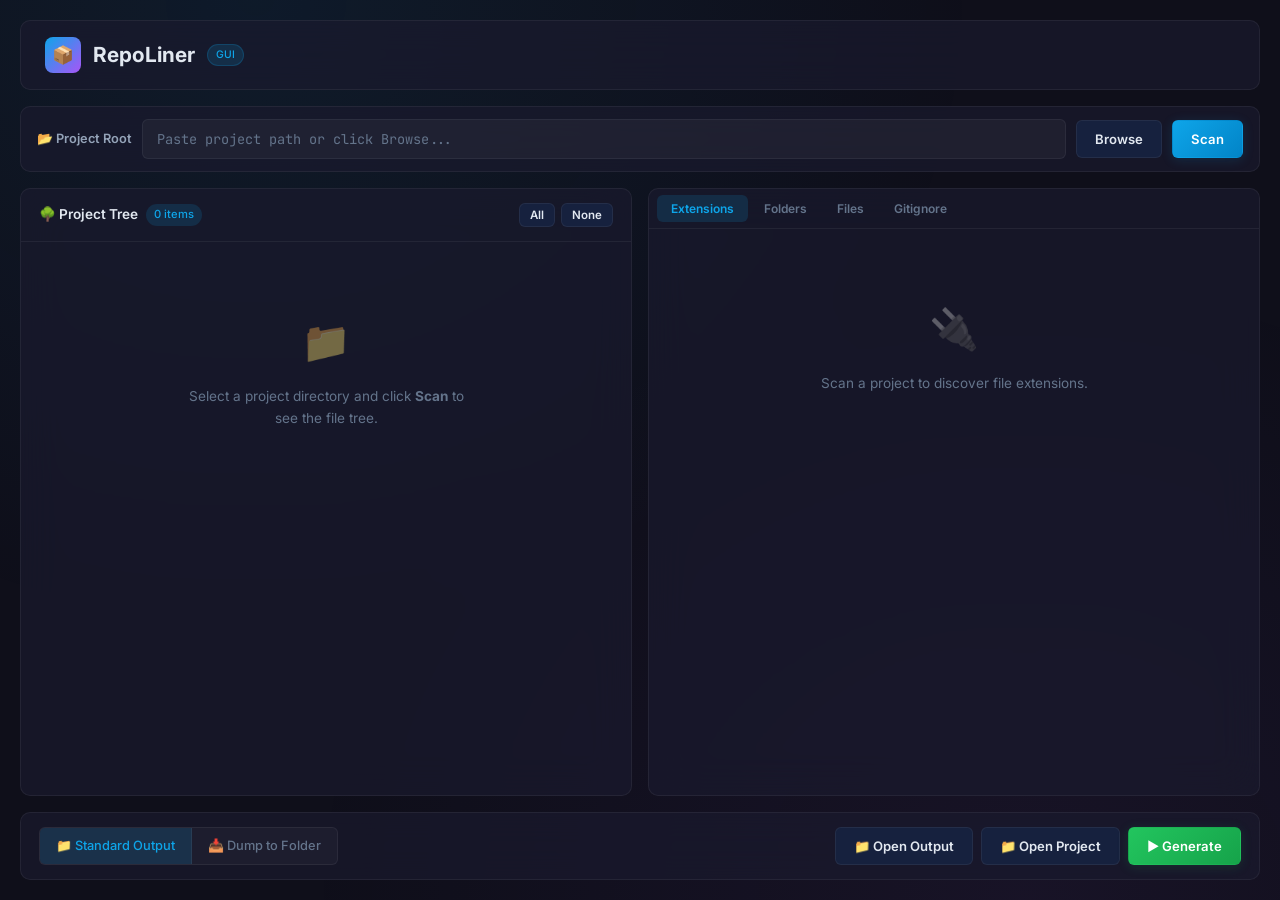
==== scripts/gui.html @ 97c904d2 "feat: implement core project merging logic with configurable ignore rules and GUI support" ====
<!DOCTYPE html>
<html lang="en">

<head>
    <meta charset="UTF-8">
    <meta name="viewport" content="width=device-width, initial-scale=1.0">
    <title>RepoLiner — Visual Code Consolidator</title>
    <link rel="preconnect" href="https://fonts.googleapis.com">
    <link rel="preconnect" href="https://fonts.gstatic.com" crossorigin>
    <link href="https://fonts.googleapis.com/css2?family=Inter:wght@400;500;600;700&family=JetBrains+Mono:wght@400;500&display=swap" rel="stylesheet">
    <style>
        /* ═══════════════════════════════════════════════════
           DESIGN SYSTEM
           ═══════════════════════════════════════════════════ */
        :root {
            --bg-primary: #0f0f1a;
            --bg-secondary: #1a1a2e;
            --bg-tertiary: #16213e;
            --bg-card: rgba(26, 26, 46, 0.7);
            --bg-hover: rgba(30, 30, 60, 0.8);
            --border: rgba(255, 255, 255, 0.06);
            --border-active: rgba(14, 165, 233, 0.4);
            --text-primary: #e2e8f0;
            --text-secondary: #94a3b8;
            --text-muted: #64748b;
            --accent: #0ea5e9;
            --accent-hover: #38bdf8;
            --accent-glow: rgba(14, 165, 233, 0.15);
            --success: #22c55e;
            --success-glow: rgba(34, 197, 94, 0.15);
            --warning: #f59e0b;
            --warning-glow: rgba(245, 158, 11, 0.15);
            --danger: #ef4444;
            --danger-glow: rgba(239, 68, 68, 0.15);
            --purple: #a855f7;
            --purple-glow: rgba(168, 85, 247, 0.15);
            --radius: 10px;
            --radius-sm: 6px;
            --transition: 0.2s cubic-bezier(0.4, 0, 0.2, 1);
            --shadow: 0 4px 24px rgba(0, 0, 0, 0.3);
            --font-mono: 'JetBrains Mono', monospace;
        }

        * { margin: 0; padding: 0; box-sizing: border-box; }

        body {
            font-family: 'Inter', -apple-system, BlinkMacSystemFont, sans-serif;
            background: var(--bg-primary);
            color: var(--text-primary);
            line-height: 1.6;
            min-height: 100vh;
            overflow-x: hidden;
        }

        /* Background gradient */
        body::before {
            content: '';
            position: fixed;
            top: 0; left: 0; right: 0; bottom: 0;
            background:
                radial-gradient(ellipse at 20% 0%, rgba(14, 165, 233, 0.08) 0%, transparent 50%),
                radial-gradient(ellipse at 80% 100%, rgba(168, 85, 247, 0.06) 0%, transparent 50%);
            pointer-events: none;
            z-index: 0;
        }

        /* ═══════════════════════════════════════════════════
           LAYOUT
           ═══════════════════════════════════════════════════ */
        .app-shell {
            position: relative;
            z-index: 1;
            max-width: 1440px;
            margin: 0 auto;
            padding: 20px;
            display: flex;
            flex-direction: column;
            gap: 16px;
            min-height: 100vh;
        }

        /* ── Header ── */
        .header {
            display: flex;
            align-items: center;
            justify-content: space-between;
            padding: 16px 24px;
            background: var(--bg-card);
            backdrop-filter: blur(20px);
            border: 1px solid var(--border);
            border-radius: var(--radius);
        }

        .logo {
            display: flex;
            align-items: center;
            gap: 12px;
            font-size: 1.3rem;
            font-weight: 700;
            color: var(--text-primary);
        }

        .logo-icon {
            width: 36px;
            height: 36px;
            background: linear-gradient(135deg, var(--accent), var(--purple));
            border-radius: 8px;
            display: flex;
            align-items: center;
            justify-content: center;
            font-size: 1.1rem;
        }

        .version-badge {
            font-size: 0.65rem;
            font-weight: 500;
            padding: 2px 8px;
            background: var(--accent-glow);
            color: var(--accent);
            border-radius: 20px;
            border: 1px solid rgba(14, 165, 233, 0.2);
        }

        /* ── Path Input Bar ── */
        .path-bar {
            display: flex;
            align-items: center;
            gap: 10px;
            padding: 12px 16px;
            background: var(--bg-card);
            backdrop-filter: blur(20px);
            border: 1px solid var(--border);
            border-radius: var(--radius);
            transition: border-color var(--transition);
        }

        .path-bar:focus-within {
            border-color: var(--border-active);
        }

        .path-bar label {
            font-size: 0.8rem;
            font-weight: 600;
            color: var(--text-secondary);
            white-space: nowrap;
            display: flex;
            align-items: center;
            gap: 6px;
        }

        .path-input {
            flex: 1;
            background: rgba(255, 255, 255, 0.04);
            border: 1px solid var(--border);
            border-radius: var(--radius-sm);
            padding: 10px 14px;
            color: var(--text-primary);
            font-family: var(--font-mono);
            font-size: 0.85rem;
            outline: none;
            transition: all var(--transition);
        }

        .path-input:focus {
            border-color: var(--accent);
            background: rgba(255, 255, 255, 0.06);
            box-shadow: 0 0 0 3px var(--accent-glow);
        }

        .path-input::placeholder { color: var(--text-muted); }

        /* ── Buttons ── */
        .btn {
            display: inline-flex;
            align-items: center;
            justify-content: center;
            gap: 6px;
            padding: 10px 18px;
            border: 1px solid var(--border);
            border-radius: var(--radius-sm);
            background: var(--bg-tertiary);
            color: var(--text-primary);
            font-family: 'Inter', sans-serif;
            font-size: 0.82rem;
            font-weight: 600;
            cursor: pointer;
            transition: all var(--transition);
            white-space: nowrap;
        }

        .btn:hover {
            background: var(--bg-hover);
            border-color: var(--border-active);
            transform: translateY(-1px);
        }

        .btn:active { transform: translateY(0); }

        .btn-primary {
            background: linear-gradient(135deg, var(--accent), #0284c7);
            border-color: transparent;
            color: #fff;
            box-shadow: 0 2px 12px var(--accent-glow);
        }

        .btn-primary:hover {
            background: linear-gradient(135deg, var(--accent-hover), #0ea5e9);
            box-shadow: 0 4px 20px rgba(14, 165, 233, 0.3);
        }

        .btn-primary:disabled {
            opacity: 0.5;
            cursor: not-allowed;
            transform: none;
        }

        .btn-success {
            background: linear-gradient(135deg, var(--success), #16a34a);
            border-color: transparent;
            color: #fff;
            box-shadow: 0 2px 12px var(--success-glow);
        }

        .btn-success:hover {
            box-shadow: 0 4px 20px rgba(34, 197, 94, 0.3);
        }

        /* ── Main Layout ── */
        .main-content {
            display: grid;
            grid-template-columns: 1fr 1fr;
            gap: 16px;
            flex: 1;
            min-height: 0;
        }

        /* ── Card / Panel ── */
        .panel {
            background: var(--bg-card);
            backdrop-filter: blur(20px);
            border: 1px solid var(--border);
            border-radius: var(--radius);
            display: flex;
            flex-direction: column;
            overflow: hidden;
        }

        .panel-header {
            display: flex;
            align-items: center;
            justify-content: space-between;
            padding: 14px 18px;
            border-bottom: 1px solid var(--border);
            flex-shrink: 0;
        }

        .panel-title {
            font-size: 0.85rem;
            font-weight: 600;
            color: var(--text-primary);
            display: flex;
            align-items: center;
            gap: 8px;
        }

        .panel-badge {
            font-size: 0.7rem;
            font-weight: 500;
            padding: 2px 8px;
            border-radius: 20px;
            background: var(--accent-glow);
            color: var(--accent);
        }

        .panel-body {
            flex: 1;
            overflow-y: auto;
            padding: 8px;
            min-height: 300px;
            max-height: 500px;
        }

        .panel-body::-webkit-scrollbar {
            width: 6px;
        }

        .panel-body::-webkit-scrollbar-track {
            background: transparent;
        }

        .panel-body::-webkit-scrollbar-thumb {
            background: rgba(255, 255, 255, 0.1);
            border-radius: 3px;
        }

        .panel-body::-webkit-scrollbar-thumb:hover {
            background: rgba(255, 255, 255, 0.2);
        }

        /* ── Tree View ── */
        .tree-node {
            user-select: none;
        }

        .tree-row {
            display: flex;
            align-items: center;
            gap: 4px;
            padding: 3px 6px;
            border-radius: var(--radius-sm);
            cursor: pointer;
            transition: background var(--transition);
            font-size: 0.82rem;
        }

        .tree-row:hover {
            background: rgba(255, 255, 255, 0.04);
        }

        .tree-toggle {
            width: 18px;
            height: 18px;
            display: flex;
            align-items: center;
            justify-content: center;
            color: var(--text-muted);
            font-size: 0.7rem;
            transition: transform var(--transition);
            flex-shrink: 0;
        }

        .tree-toggle.open { transform: rotate(90deg); }
        .tree-toggle.empty { visibility: hidden; }

        .tree-checkbox {
            appearance: none;
            width: 16px;
            height: 16px;
            border: 1.5px solid var(--text-muted);
            border-radius: 3px;
            flex-shrink: 0;
            cursor: pointer;
            position: relative;
            transition: all var(--transition);
        }

        .tree-checkbox:checked {
            background: var(--accent);
            border-color: var(--accent);
        }

        .tree-checkbox:checked::after {
            content: '✓';
            position: absolute;
            top: -1px;
            left: 2px;
            font-size: 0.7rem;
            color: #fff;
            font-weight: bold;
        }

        .tree-checkbox:indeterminate {
            background: rgba(14, 165, 233, 0.4);
            border-color: var(--accent);
        }

        .tree-checkbox:indeterminate::after {
            content: '−';
            position: absolute;
            top: -2px;
            left: 2.5px;
            font-size: 0.8rem;
            color: #fff;
            font-weight: bold;
        }

        .tree-icon {
            font-size: 0.9rem;
            flex-shrink: 0;
        }

        .tree-label {
            font-family: var(--font-mono);
            font-size: 0.8rem;
            color: var(--text-primary);
            overflow: hidden;
            text-overflow: ellipsis;
            white-space: nowrap;
        }

        .tree-label.excluded {
            color: var(--text-muted);
            text-decoration: line-through;
            opacity: 0.6;
        }

        .tree-reason {
            font-size: 0.65rem;
            padding: 1px 5px;
            border-radius: 3px;
            margin-left: 4px;
            flex-shrink: 0;
        }

        .reason-gitignore { background: var(--warning-glow); color: var(--warning); }
        .reason-config { background: var(--purple-glow); color: var(--purple); }
        .reason-ext { background: var(--danger-glow); color: var(--danger); }

        .tree-children {
            padding-left: 18px;
        }

        .tree-children.collapsed {
            display: none;
        }

        /* ── Tabs ── */
        .tabs {
            display: flex;
            gap: 2px;
            padding: 6px 8px;
            border-bottom: 1px solid var(--border);
            flex-shrink: 0;
            overflow-x: auto;
        }

        .tab-btn {
            padding: 6px 14px;
            background: transparent;
            border: none;
            border-radius: var(--radius-sm);
            color: var(--text-muted);
            font-family: 'Inter', sans-serif;
            font-size: 0.75rem;
            font-weight: 600;
            cursor: pointer;
            transition: all var(--transition);
            white-space: nowrap;
        }

        .tab-btn:hover { color: var(--text-secondary); background: rgba(255,255,255,0.03); }

        .tab-btn.active {
            color: var(--accent);
            background: var(--accent-glow);
        }

        .tab-content { display: none; }
        .tab-content.active { display: block; }

        /* ── List Items ── */
        .list-item {
            display: flex;
            align-items: center;
            gap: 10px;
            padding: 8px 12px;
            border-radius: var(--radius-sm);
            transition: background var(--transition);
        }

        .list-item:hover {
            background: rgba(255, 255, 255, 0.03);
        }

        .list-item input[type="checkbox"] {
            appearance: none;
            width: 16px;
            height: 16px;
            border: 1.5px solid var(--text-muted);
            border-radius: 3px;
            flex-shrink: 0;
            cursor: pointer;
            position: relative;
            transition: all var(--transition);
        }

        .list-item input[type="checkbox"]:checked {
            background: var(--accent);
            border-color: var(--accent);
        }

        .list-item input[type="checkbox"]:checked::after {
            content: '✓';
            position: absolute;
            top: -1px;
            left: 2px;
            font-size: 0.7rem;
            color: #fff;
            font-weight: bold;
        }

        .list-item-label {
            font-family: var(--font-mono);
            font-size: 0.8rem;
            color: var(--text-primary);
            flex: 1;
        }

        .list-item-meta {
            font-size: 0.7rem;
            color: var(--text-muted);
        }

        .list-item-lang {
            font-size: 0.65rem;
            padding: 1px 6px;
            border-radius: 3px;
            background: var(--accent-glow);
            color: var(--accent);
        }

        /* ── Action Bar ── */
        .action-bar {
            display: flex;
            align-items: center;
            gap: 12px;
            padding: 14px 18px;
            background: var(--bg-card);
            backdrop-filter: blur(20px);
            border: 1px solid var(--border);
            border-radius: var(--radius);
            flex-wrap: wrap;
        }

        .mode-selector {
            display: flex;
            background: rgba(255, 255, 255, 0.03);
            border: 1px solid var(--border);
            border-radius: var(--radius-sm);
            overflow: hidden;
        }

        .mode-option {
            display: flex;
            align-items: center;
            gap: 6px;
            padding: 8px 16px;
            cursor: pointer;
            font-size: 0.8rem;
            font-weight: 500;
            color: var(--text-muted);
            transition: all var(--transition);
            border-right: 1px solid var(--border);
        }

        .mode-option:last-child { border-right: none; }

        .mode-option:hover { color: var(--text-secondary); }

        .mode-option input[type="radio"] { display: none; }

        .mode-option.selected {
            background: var(--accent-glow);
            color: var(--accent);
        }

        .action-spacer { flex: 1; }

        .action-group {
            display: flex;
            gap: 8px;
        }

        /* ── Result Panel ── */
        .result-panel {
            padding: 16px 18px;
            background: var(--bg-card);
            backdrop-filter: blur(20px);
            border: 1px solid var(--border);
            border-radius: var(--radius);
            display: none;
        }

        .result-panel.visible { display: block; }

        .result-success {
            border-color: rgba(34, 197, 94, 0.3);
        }

        .result-header {
            display: flex;
            align-items: center;
            gap: 10px;
            margin-bottom: 12px;
        }

        .result-header h3 {
            font-size: 0.95rem;
            font-weight: 600;
        }

        .result-stats {
            display: flex;
            gap: 20px;
            flex-wrap: wrap;
        }

        .stat {
            display: flex;
            flex-direction: column;
            gap: 2px;
        }

        .stat-value {
            font-size: 1.2rem;
            font-weight: 700;
            font-family: var(--font-mono);
        }

        .stat-label {
            font-size: 0.7rem;
            color: var(--text-muted);
            text-transform: uppercase;
            letter-spacing: 0.5px;
        }

        .stat-value.green { color: var(--success); }
        .stat-value.yellow { color: var(--warning); }
        .stat-value.red { color: var(--danger); }

        .token-bar {
            margin-top: 12px;
            padding-top: 12px;
            border-top: 1px solid var(--border);
        }

        .token-bar-label {
            font-size: 0.75rem;
            color: var(--text-secondary);
            margin-bottom: 6px;
            display: flex;
            justify-content: space-between;
        }

        .token-bar-track {
            height: 6px;
            background: rgba(255,255,255,0.05);
            border-radius: 3px;
            overflow: hidden;
        }

        .token-bar-fill {
            height: 100%;
            border-radius: 3px;
            transition: width 0.6s ease;
        }

        /* ── Empty / Loading States ── */
        .empty-state {
            display: flex;
            flex-direction: column;
            align-items: center;
            justify-content: center;
            padding: 60px 20px;
            color: var(--text-muted);
            text-align: center;
            gap: 12px;
        }

        .empty-state-icon {
            font-size: 2.5rem;
            opacity: 0.4;
        }

        .empty-state p {
            font-size: 0.85rem;
            max-width: 280px;
        }

        .spinner {
            display: inline-block;
            width: 18px;
            height: 18px;
            border: 2px solid rgba(255,255,255,0.1);
            border-top-color: var(--accent);
            border-radius: 50%;
            animation: spin 0.6s linear infinite;
        }

        @keyframes spin {
            to { transform: rotate(360deg); }
        }

        .loading-overlay {
            position: absolute;
            inset: 0;
            background: rgba(15, 15, 26, 0.7);
            backdrop-filter: blur(4px);
            display: flex;
            align-items: center;
            justify-content: center;
            flex-direction: column;
            gap: 12px;
            border-radius: var(--radius);
            z-index: 10;
            opacity: 0;
            pointer-events: none;
            transition: opacity var(--transition);
        }

        .loading-overlay.active {
            opacity: 1;
            pointer-events: auto;
        }

        .loading-overlay .spinner {
            width: 30px;
            height: 30px;
        }

        .loading-overlay p {
            font-size: 0.85rem;
            color: var(--text-secondary);
        }

        /* ── Filter search ── */
        .filter-search {
            padding: 8px 12px;
            border-bottom: 1px solid var(--border);
        }

        .filter-input {
            width: 100%;
            background: rgba(255, 255, 255, 0.04);
            border: 1px solid var(--border);
            border-radius: var(--radius-sm);
            padding: 6px 10px;
            color: var(--text-primary);
            font-family: var(--font-mono);
            font-size: 0.78rem;
            outline: none;
            transition: all var(--transition);
        }

        .filter-input:focus {
            border-color: var(--accent);
            box-shadow: 0 0 0 3px var(--accent-glow);
        }

        .filter-input::placeholder { color: var(--text-muted); }

        /* ── Config Actions ── */
        .config-header {
            display: flex;
            align-items: center;
            justify-content: space-between;
            padding: 8px 12px;
            background: rgba(255, 255, 255, 0.02);
            border-bottom: 1px solid var(--border);
        }

        .config-title {
            font-size: 0.72rem;
            color: var(--text-muted);
            text-transform: uppercase;
            letter-spacing: 0.5px;
            font-weight: 600;
        }

        .btn-ghost {
            padding: 4px 8px;
            font-size: 0.7rem;
            background: transparent;
            border-color: var(--border);
            color: var(--text-secondary);
        }

        .btn-ghost:hover {
            background: var(--accent-glow);
            color: var(--accent);
            border-color: var(--accent);
        }

        .add-ext-form {
            display: flex;
            gap: 6px;
            padding: 8px 12px;
            border-bottom: 1px solid var(--border);
            background: rgba(14, 165, 233, 0.03);
        }

        .add-ext-input {
            background: rgba(0, 0, 0, 0.2);
            border: 1px solid var(--border);
            border-radius: 4px;
            padding: 4px 8px;
            color: #fff;
            font-size: 0.75rem;
            font-family: var(--font-mono);
            outline: none;
        }

        .add-ext-input:focus { border-color: var(--accent); }

        /* ── Toast ── */
        #toast {
            position: fixed;
            bottom: 20px;
            right: 20px;
            padding: 12px 20px;
            background: var(--bg-tertiary);
            border: 1px solid var(--accent);
            border-radius: var(--radius-sm);
            box-shadow: var(--shadow);
            color: #fff;
            font-size: 0.85rem;
            transform: translateY(100px);
            opacity: 0;
            transition: all 0.3s cubic-bezier(0.175, 0.885, 0.32, 1.275);
            z-index: 1000;
            display: flex;
            align-items: center;
            gap: 10px;
        }

        #toast.visible {
            transform: translateY(0);
            opacity: 1;
        }

        /* ── Responsive ── */
        @media (max-width: 900px) {
            .main-content {
                grid-template-columns: 1fr;
            }
            .action-bar {
                flex-direction: column;
                align-items: stretch;
            }
            .action-spacer { display: none; }
        }
    </style>
</head>

<body>
    <div class="app-shell">
        <!-- ════════════════════════ HEADER ════════════════════════ -->
        <header class="header">
            <div class="logo">
                <div class="logo-icon">📦</div>
                <span>RepoLiner</span>
                <span class="version-badge">GUI</span>
            </div>
        </header>

        <!-- ════════════════════════ PATH BAR ════════════════════════ -->
        <div class="path-bar">
            <label>📂 Project Root</label>
            <input type="text" id="pathInput" class="path-input" placeholder="Paste project path or click Browse...">
            <button class="btn" id="btnBrowse" onclick="browseFolder()">Browse</button>
            <button class="btn btn-primary" id="btnScan" onclick="scanProject()">Scan</button>
        </div>

        <!-- ════════════════════════ MAIN CONTENT ════════════════════════ -->
        <div class="main-content">
            <!-- ── Left Panel: Project Tree ── -->
            <div class="panel" id="treePanel" style="position: relative;">
                <div class="panel-header">
                    <div class="panel-title">
                        🌳 Project Tree
                        <span class="panel-badge" id="treeCount">0 items</span>
                    </div>
                    <div style="display:flex;gap:6px;">
                        <button class="btn" style="padding:4px 10px;font-size:0.72rem;" onclick="treeCheckAll(true)">All</button>
                        <button class="btn" style="padding:4px 10px;font-size:0.72rem;" onclick="treeCheckAll(false)">None</button>
                    </div>
                </div>
                <div class="panel-body" id="treeBody">
                    <div class="empty-state">
                        <div class="empty-state-icon">📁</div>
                        <p>Select a project directory and click <strong>Scan</strong> to see the file tree.</p>
                    </div>
                </div>
                <div class="loading-overlay" id="treePanelLoader">
                    <div class="spinner"></div>
                    <p>Scanning directory...</p>
                </div>
            </div>

            <!-- ── Right Panel: Config Tabs ── -->
            <div class="panel" id="configPanel">
                <div class="tabs">
                    <button class="tab-btn active" onclick="switchTab('extensions', this)">Extensions</button>
                    <button class="tab-btn" onclick="switchTab('folders', this)">Folders</button>
                    <button class="tab-btn" onclick="switchTab('files', this)">Files</button>
                    <button class="tab-btn" onclick="switchTab('gitignore', this)">Gitignore</button>
                </div>
                <div class="panel-body" id="configBody">
                    <!-- Extensions Tab -->
                    <div class="tab-content active" id="tab-extensions">
                        <div class="empty-state">
                            <div class="empty-state-icon">🔌</div>
                            <p>Scan a project to discover file extensions.</p>
                        </div>
                    </div>
                    <!-- Folders Tab -->
                    <div class="tab-content" id="tab-folders">
                        <div class="empty-state">
                            <div class="empty-state-icon">📂</div>
                            <p>Scan a project to see folder rules.</p>
                        </div>
                    </div>
                    <!-- Files Tab -->
                    <div class="tab-content" id="tab-files">
                        <div class="empty-state">
                            <div class="empty-state-icon">📄</div>
                            <p>Scan a project to see file rules.</p>
                        </div>
                    </div>
                    <!-- Gitignore Tab -->
                    <div class="tab-content" id="tab-gitignore">
                        <div class="empty-state">
                            <div class="empty-state-icon">🚫</div>
                            <p>Scan a project to load .gitignore patterns.</p>
                        </div>
                    </div>
                </div>
            </div>
        </div>

        <div id="toast"></div>

        <!-- ════════════════════════ ACTION BAR ════════════════════════ -->
        <div class="action-bar">
            <div class="mode-selector">
                <label class="mode-option selected" id="modeFolder" onclick="selectMode('folder')">
                    <input type="radio" name="mode" value="folder" checked>
                    📁 Standard Output
                </label>
                <label class="mode-option" id="modeDump" onclick="selectMode('dump')">
                    <input type="radio" name="mode" value="dump">
                    📥 Dump to Folder
                </label>
            </div>

            <div class="action-spacer"></div>

            <div class="action-group">
                <button class="btn" onclick="openFolder('output')">📁 Open Output</button>
                <button class="btn" onclick="openFolder('project')">📁 Open Project</button>
                <button class="btn btn-success" id="btnMerge" onclick="runMerge()" disabled>
                    ▶ Generate
                </button>
            </div>
        </div>

        <!-- ════════════════════════ RESULT PANEL ════════════════════════ -->
        <div class="result-panel" id="resultPanel">
            <div class="result-header">
                <span id="resultIcon">✅</span>
                <h3 id="resultTitle">Merge Complete</h3>
            </div>
            <div class="result-stats" id="resultStats"></div>
            <div class="token-bar" id="tokenBar"></div>
        </div>
    </div>

    <script>
        // ═══════════════════════════════════════════════════════════
        //  STATE
        // ═══════════════════════════════════════════════════════════
        let scanData = null;
        let currentMode = "folder";

        // ═══════════════════════════════════════════════════════════
        //  API CALLS
        // ═══════════════════════════════════════════════════════════

        async function browseFolder() {
            const btn = document.getElementById('btnBrowse');
            btn.textContent = '...';
            btn.disabled = true;
            try {
                const res = await fetch('/api/browse', { method: 'POST' });
                const data = await res.json();
                if (data.success && data.path) {
                    document.getElementById('pathInput').value = data.path;
                    scanProject();
                }
            } catch (e) {
                console.error('Browse error:', e);
            }
            btn.textContent = 'Browse';
            btn.disabled = false;
        }

        async function scanProject() {
            const path = document.getElementById('pathInput').value.trim();
            if (!path) return;

            const loader = document.getElementById('treePanelLoader');
            loader.classList.add('active');
            document.getElementById('btnMerge').disabled = true;

            try {
                const res = await fetch('/api/scan', {
                    method: 'POST',
                    headers: { 'Content-Type': 'application/json' },
                    body: JSON.stringify({ path }),
                });
                const data = await res.json();

                if (data.success) {
                    scanData = data;
                    scanData._path = path;
                    renderTree(data.tree);
                    renderExtensionsTab(data);
                    renderFoldersTab(data);
                    renderFilesTab(data);
                    renderGitignoreTab(data);
                    document.getElementById('btnMerge').disabled = false;
                } else {
                    alert('Scan failed: ' + (data.error || 'Unknown error'));
                }
            } catch (e) {
                alert('Connection error: ' + e.message);
            }

            loader.classList.remove('active');
        }

        async function runMerge() {
            const path = scanData?._path;
            if (!path) return;

            const btn = document.getElementById('btnMerge');
            const origText = btn.innerHTML;
            btn.innerHTML = '<span class="spinner"></span> Working...';
            btn.disabled = true;

            // Collect current configuration from the UI
            const includedExts = getCheckedValues('ext-checkbox');
            const excludedDirs = getUncheckedValues('dir-checkbox');
            const excludedFiles = getUncheckedValues('file-checkbox');
            const gitignorePatterns = getCheckedValues('gitignore-checkbox');

            try {
                const res = await fetch('/api/merge', {
                    method: 'POST',
                    headers: { 'Content-Type': 'application/json' },
                    body: JSON.stringify({
                        path,
                        mode: currentMode,
                        included_extensions: includedExts,
                        excluded_dirs: excludedDirs,
                        excluded_files: excludedFiles,
                        gitignore_patterns: gitignorePatterns,
                    }),
                });
                const data = await res.json();
                showResult(data);
            } catch (e) {
                alert('Merge error: ' + e.message);
            }

            btn.innerHTML = origText;
            btn.disabled = false;
        }

        async function openFolder(type) {
            let folderPath = '';
            if (type === 'output') {
                folderPath = '__output__';
            } else {
                folderPath = document.getElementById('pathInput').value.trim();
                if (!folderPath) {
                    alert('No project path set.');
                    return;
                }
            }

            await fetch('/api/open-folder', {
                method: 'POST',
                headers: { 'Content-Type': 'application/json' },
                body: JSON.stringify({ path: folderPath }),
            });
        }

        // ═══════════════════════════════════════════════════════════
        //  RENDER: Project Tree
        // ═══════════════════════════════════════════════════════════

        function renderTree(tree) {
            const container = document.getElementById('treeBody');
            let totalItems = 0;

            function countItems(nodes) {
                for (const n of nodes) {
                    totalItems++;
                    if (n.children) countItems(n.children);
                }
            }
            countItems(tree);

            container.innerHTML = buildTreeHTML(tree, true);
            document.getElementById('treeCount').textContent = `${totalItems} items`;

            // Add all event listeners
            container.querySelectorAll('.tree-toggle').forEach(el => {
                el.addEventListener('click', (e) => {
                    e.stopPropagation();
                    const node = el.closest('.tree-node');
                    const children = node.querySelector('.tree-children');
                    if (children) {
                        children.classList.toggle('collapsed');
                        el.classList.toggle('open');
                    }
                });
            });

            container.querySelectorAll('.tree-checkbox').forEach(el => {
                el.addEventListener('change', (e) => {
                    e.stopPropagation();
                    const node = el.closest('.tree-node');
                    const checked = el.checked;

                    // Propagate to children
                    node.querySelectorAll('.tree-checkbox').forEach(child => {
                        child.checked = checked;
                        child.indeterminate = false;
                    });

                    // Update parent indeterminate states
                    updateParentCheckState(el);
                });
            });
        }

        function buildTreeHTML(nodes, isRoot) {
            let html = '';
            for (const node of nodes) {
                const isDir = node.type === 'dir';
                const icon = isDir ? '📂' : getFileIcon(node.ext);
                const hasChildren = isDir && node.children && node.children.length > 0;
                const isExcluded = node.excluded;
                const labelClass = isExcluded ? 'excluded' : '';

                let reasonHTML = '';
                if (node.reason === 'gitignore') {
                    reasonHTML = '<span class="tree-reason reason-gitignore">.gitignore</span>';
                } else if (node.reason === 'repoliner_config') {
                    reasonHTML = '<span class="tree-reason reason-config">config</span>';
                } else if (node.reason === 'extension_not_supported') {
                    reasonHTML = '<span class="tree-reason reason-ext">ext</span>';
                }

                html += `<div class="tree-node" data-path="${node.path}" data-type="${node.type}">`;
                html += `<div class="tree-row">`;
                html += `<span class="tree-toggle ${hasChildren ? 'open' : 'empty'}">▶</span>`;
                html += `<input type="checkbox" class="tree-checkbox" ${isExcluded ? '' : 'checked'} data-path="${node.path}">`;
                html += `<span class="tree-icon">${icon}</span>`;
                html += `<span class="tree-label ${labelClass}">${node.name}</span>`;
                html += reasonHTML;
                html += `</div>`;

                if (hasChildren) {
                    html += `<div class="tree-children">`;
                    html += buildTreeHTML(node.children, false);
                    html += `</div>`;
                }

                html += `</div>`;
            }
            return html;
        }

        function getFileIcon(ext) {
            const icons = {
                '.py': '🐍', '.js': '⚡', '.ts': '🔷', '.tsx': '🔷',
                '.html': '🌐', '.htm': '🌐', '.css': '🎨',
                '.json': '📋', '.yaml': '⚙️', '.yml': '⚙️',
                '.md': '📝', '.txt': '📄',
                '.rs': '🦀', '.toml': '⚙️',
                '.sh': '🐚', '.bat': '🖥️',
            };
            return icons[ext] || '📄';
        }

        function updateParentCheckState(checkbox) {
            const node = checkbox.closest('.tree-node');
            const parentChildren = node.parentElement;
            if (!parentChildren || !parentChildren.classList.contains('tree-children')) return;

            const parentNode = parentChildren.closest('.tree-node');
            if (!parentNode) return;

            const parentCheckbox = parentNode.querySelector(':scope > .tree-row > .tree-checkbox');
            if (!parentCheckbox) return;

            const siblings = parentChildren.querySelectorAll(':scope > .tree-node > .tree-row > .tree-checkbox');
            const total = siblings.length;
            let checked = 0;
            let indeterminate = 0;

            siblings.forEach(s => {
                if (s.checked) checked++;
                if (s.indeterminate) indeterminate++;
            });

            if (checked === total && indeterminate === 0) {
                parentCheckbox.checked = true;
                parentCheckbox.indeterminate = false;
            } else if (checked === 0 && indeterminate === 0) {
                parentCheckbox.checked = false;
                parentCheckbox.indeterminate = false;
            } else {
                parentCheckbox.checked = false;
                parentCheckbox.indeterminate = true;
            }

            updateParentCheckState(parentCheckbox);
        }

        function treeCheckAll(state) {
            document.querySelectorAll('#treeBody .tree-checkbox').forEach(cb => {
                cb.checked = state;
                cb.indeterminate = false;
            });
        }

        // ═══════════════════════════════════════════════════════════
        //  CONFIG MANAGEMENT
        // ═══════════════════════════════════════════════════════════

        function showToast(message, type = 'success') {
            const toast = document.getElementById('toast');
            toast.textContent = (type === 'success' ? '✅ ' : '❌ ') + message;
            toast.classList.add('visible');
            setTimeout(() => {
                toast.classList.remove('visible');
            }, 3000);
        }

        async function saveActiveConfig(type) {
            let data = null;
            
            if (type === 'extensions') {
                // Get all checked extensions and their languages
                data = {};
                document.querySelectorAll('.ext-checkbox:checked').forEach(cb => {
                    data[cb.dataset.value] = cb.dataset.lang || 'text';
                });
            } else if (type === 'ignore_dirs') {
                // Get all UNCHECKED directories (those the user wants to stay ignored)
                data = Array.from(document.querySelectorAll('.dir-checkbox:not(:checked)'))
                    .map(cb => cb.dataset.value);
            } else if (type === 'ignore_files') {
                // Get all UNCHECKED files
                data = Array.from(document.querySelectorAll('.file-checkbox:not(:checked)'))
                    .map(cb => cb.dataset.value);
            }

            if (!data) return;

            try {
                const res = await fetch('/api/config/update', {
                    method: 'POST',
                    headers: { 'Content-Type': 'application/json' },
                    body: JSON.stringify({ type, data }),
                });
                const result = await res.json();
                if (result.success) {
                    showToast(`Updated global ${type} config`);
                } else {
                    showToast('Failed to save config: ' + result.error, 'error');
                }
            } catch (e) {
                showToast('Save error: ' + e.message, 'error');
            }
        }

        async function removeConfigItem(type, value) {
            if (!confirm(`Remove "${value}" from global ${type} configuration?`)) return;

            let currentList = [];
            if (type === 'extensions') {
                currentList = scanData.lang_map;
                delete currentList[value];
            } else if (type === 'ignore_dirs') {
                currentList = scanData.excluded_dirs.filter(d => d !== value);
            } else if (type === 'ignore_files') {
                currentList = scanData.ignore_files.filter(f => f !== value);
            }

            try {
                const res = await fetch('/api/config/update', {
                    method: 'POST',
                    headers: { 'Content-Type': 'application/json' },
                    body: JSON.stringify({ type, data: currentList }),
                });
                const result = await res.json();
                if (result.success) {
                    showToast(`Removed "${value}" from ${type}`);
                    scanProject(); // Refresh UI
                }
            } catch (e) {
                showToast('Error removing item: ' + e.message, 'error');
            }
        }

        async function addNewExtension() {
            const ext = document.getElementById('newExtInput').value.trim();
            const lang = document.getElementById('newLangInput').value.trim() || 'text';

            if (!ext.startsWith('.')) {
                alert('Extension must start with a dot (e.g. .log)');
                return;
            }

            const currentMap = scanData ? { ...scanData.lang_map } : {};
            currentMap[ext] = lang;

            try {
                const res = await fetch('/api/config/update', {
                    method: 'POST',
                    headers: { 'Content-Type': 'application/json' },
                    body: JSON.stringify({ type: 'extensions', data: currentMap }),
                });
                const result = await res.json();
                if (result.success) {
                    showToast(`Added ${ext} (${lang}) to global config`);
                    document.getElementById('newExtInput').value = '';
                    document.getElementById('newLangInput').value = '';
                    if (scanData) scanProject(); // Refresh if we have a path
                }
            } catch (e) {
                showToast('Error adding extension: ' + e.message, 'error');
            }
        }

        // ═══════════════════════════════════════════════════════════
        //  RENDER: Config Tabs
        // ═══════════════════════════════════════════════════════════

        function renderExtensionsTab(data) {
            const container = document.getElementById('tab-extensions');
            let html = '';

            // Add Extension Form
            html += `
                <div class="add-ext-form">
                    <input type="text" id="newExtInput" class="add-ext-input" placeholder=".ext" style="width: 60px;">
                    <input type="text" id="newLangInput" class="add-ext-input" placeholder="lang (e.g. python)" style="flex:1;">
                    <button class="btn btn-ghost" onclick="addNewExtension()">Add</button>
                </div>`;

            // Supported (included) extensions
            if (data.included_extensions.length) {
                html += `
                    <div class="config-header">
                        <span class="config-title">Supported Extensions</span>
                        <button class="btn btn-ghost" onclick="saveActiveConfig('extensions')">Save as Default</button>
                    </div>`;
                for (const ext of data.included_extensions) {
                    const lang = data.lang_map[ext] || 'unknown';
                    html += `
                        <div class="list-item">
                            <input type="checkbox" checked data-value="${ext}" data-lang="${lang}" class="ext-checkbox">
                            <span class="list-item-label">${ext}</span>
                            <span class="list-item-lang">${lang}</span>
                            <button class="btn btn-ghost" style="padding:2px 6px;opacity:0.3;" onclick="removeConfigItem('extensions', '${ext}')">×</button>
                        </div>`;
                }
            }

            // Unsupported (excluded) extensions
            if (data.excluded_extensions.length) {
                html += '<div class="config-header"><span class="config-title">Unsupported (found in project)</span></div>';
                for (const ext of data.excluded_extensions) {
                    html += `
                        <div class="list-item">
                            <input type="checkbox" data-value="${ext}" data-lang="text" class="ext-checkbox">
                            <span class="list-item-label" style="color:var(--text-muted)">${ext}</span>
                        </div>`;
                }
            }

            container.innerHTML = html || '<div class="empty-state"><p>No extensions found.</p></div>';
        }

        function renderFoldersTab(data) {
            const container = document.getElementById('tab-folders');
            let html = '';

            if (data.included_dirs.length) {
                html += '<div class="config-header"><span class="config-title">Included Folders</span></div>';
                for (const dir of data.included_dirs) {
                    html += `
                        <div class="list-item">
                            <input type="checkbox" checked data-value="${dir}" class="dir-checkbox">
                            <span class="tree-icon">📂</span>
                            <span class="list-item-label">${dir}</span>
                        </div>`;
                }
            }

            if (data.excluded_dirs.length) {
                html += `
                    <div class="config-header">
                        <span class="config-title">Excluded Folders</span>
                        <button class="btn btn-ghost" onclick="saveActiveConfig('ignore_dirs')">Save as Default</button>
                    </div>`;
                for (const dir of data.excluded_dirs) {
                    html += `
                        <div class="list-item">
                            <input type="checkbox" data-value="${dir}" class="dir-checkbox">
                            <span class="tree-icon">📂</span>
                            <span class="list-item-label" style="color:var(--text-muted)">${dir}</span>
                            <button class="btn btn-ghost" style="padding:2px 6px;opacity:0.3;" onclick="removeConfigItem('ignore_dirs', '${dir}')">×</button>
                        </div>`;
                }
            }

            container.innerHTML = html || '<div class="empty-state"><p>No folders found.</p></div>';
        }

        function renderFilesTab(data) {
            const container = document.getElementById('tab-files');
            let html = '';

            html += `
                <div class="config-header">
                    <span class="config-title">Excluded Files</span>
                    <button class="btn btn-ghost" onclick="saveActiveConfig('ignore_files')">Save as Default</button>
                </div>`;
            for (const file of data.ignore_files) {
                html += `
                    <div class="list-item">
                        <input type="checkbox" data-value="${file}" class="file-checkbox">
                        <span class="tree-icon">📄</span>
                        <span class="list-item-label" style="color:var(--text-muted)">${file}</span>
                        <button class="btn btn-ghost" style="padding:2px 6px;opacity:0.3;" onclick="removeConfigItem('ignore_files', '${file}')">×</button>
                    </div>`;
            }

            container.innerHTML = html;
        }

        function renderGitignoreTab(data) {
            const container = document.getElementById('tab-gitignore');

            if (!data.gitignore_patterns.length) {
                container.innerHTML = '<div class="empty-state"><div class="empty-state-icon">🚫</div><p>No .gitignore file found in project root.</p></div>';
                return;
            }

            let html = '<div style="padding:8px 12px;font-size:0.72rem;color:var(--text-muted);text-transform:uppercase;letter-spacing:0.5px;font-weight:600;">Patterns from .gitignore (checked = honored)</div>';
            for (const pattern of data.gitignore_patterns) {
                html += `
                    <div class="list-item">
                        <input type="checkbox" checked data-value="${pattern}" class="gitignore-checkbox">
                        <span class="list-item-label">${pattern}</span>
                        <span class="tree-reason reason-gitignore">.gitignore</span>
                    </div>`;
            }

            container.innerHTML = html;
        }

        // ═══════════════════════════════════════════════════════════
        //  HELPERS
        // ═══════════════════════════════════════════════════════════

        function switchTab(tabName, btn) {
            document.querySelectorAll('.tab-btn').forEach(b => b.classList.remove('active'));
            document.querySelectorAll('.tab-content').forEach(t => t.classList.remove('active'));
            btn.classList.add('active');
            document.getElementById('tab-' + tabName).classList.add('active');
        }

        function selectMode(mode) {
            currentMode = mode;
            document.getElementById('modeFolder').classList.toggle('selected', mode === 'folder');
            document.getElementById('modeDump').classList.toggle('selected', mode === 'dump');
        }

        function getCheckedValues(className) {
            return Array.from(document.querySelectorAll('.' + className + ':checked'))
                .map(el => el.dataset.value);
        }

        function getUncheckedValues(className) {
            return Array.from(document.querySelectorAll('.' + className + ':not(:checked)'))
                .map(el => el.dataset.value);
        }

        function showResult(data) {
            const panel = document.getElementById('resultPanel');
            const icon = document.getElementById('resultIcon');
            const title = document.getElementById('resultTitle');
            const stats = document.getElementById('resultStats');
            const tokenBarDiv = document.getElementById('tokenBar');

            if (!data.success) {
                panel.className = 'result-panel visible';
                icon.textContent = '❌';
                title.textContent = 'Merge Failed';
                stats.innerHTML = `<p style="color:var(--danger)">${data.error}</p>`;
                tokenBarDiv.innerHTML = '';
                return;
            }

            panel.className = 'result-panel visible result-success';
            icon.textContent = '✅';
            title.textContent = 'Merge Complete';

            const tokens = data.total_tokens;
            let colorClass = 'green';
            let fitLabel = 'Fits all modern LLMs';
            if (tokens > 200000) {
                colorClass = 'red';
                fitLabel = 'Exceeds Claude 3.5 limit — use Gemini';
            } else if (tokens > 128000) {
                colorClass = 'yellow';
                fitLabel = 'Exceeds GPT-4 limit — use Claude or Gemini';
            }

            stats.innerHTML = `
                <div class="stat">
                    <span class="stat-value">${data.files_merged}</span>
                    <span class="stat-label">Files Merged</span>
                </div>
                <div class="stat">
                    <span class="stat-value ${colorClass}">~${tokens.toLocaleString()}</span>
                    <span class="stat-label">Est. Tokens</span>
                </div>
                <div class="stat">
                    <span class="stat-value" style="font-size:0.85rem;">${data.output_path}</span>
                    <span class="stat-label">Output Path</span>
                </div>
            `;

            const maxTokens = 1000000;
            const pct = Math.min((tokens / maxTokens) * 100, 100);
            const barColor = colorClass === 'green' ? 'var(--success)' :
                             colorClass === 'yellow' ? 'var(--warning)' : 'var(--danger)';

            tokenBarDiv.innerHTML = `
                <div class="token-bar-label">
                    <span>${fitLabel}</span>
                    <span>${tokens.toLocaleString()} / 1,000,000</span>
                </div>
                <div class="token-bar-track">
                    <div class="token-bar-fill" style="width:${pct}%;background:${barColor}"></div>
                </div>
            `;

            panel.scrollIntoView({ behavior: 'smooth', block: 'nearest' });
        }

        // ── Enter key on path input triggers scan ──
        document.getElementById('pathInput').addEventListener('keydown', (e) => {
            if (e.key === 'Enter') scanProject();
        });
    </script>
</body>

</html>
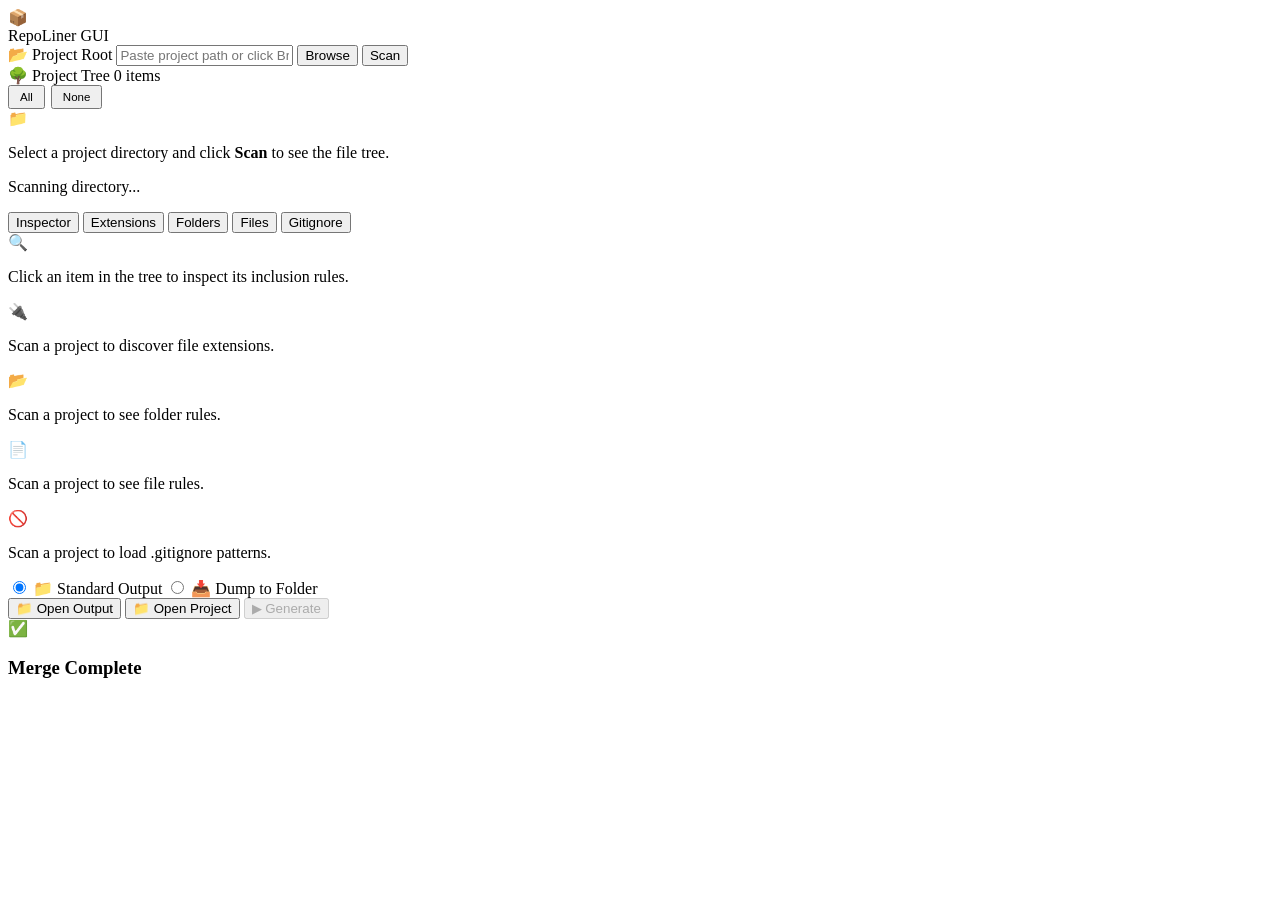
==== commit 7e72b102: "refactor: restructure project layout with new modular core logic and unified GUI support." ====
--- a/scripts/gui.html
+++ b/scripts/gui.html
@@ -8,828 +8,7 @@
     <link rel="preconnect" href="https://fonts.googleapis.com">
     <link rel="preconnect" href="https://fonts.gstatic.com" crossorigin>
     <link href="https://fonts.googleapis.com/css2?family=Inter:wght@400;500;600;700&family=JetBrains+Mono:wght@400;500&display=swap" rel="stylesheet">
-    <style>
-        /* ═══════════════════════════════════════════════════
-           DESIGN SYSTEM
-           ═══════════════════════════════════════════════════ */
-        :root {
-            --bg-primary: #0f0f1a;
-            --bg-secondary: #1a1a2e;
-            --bg-tertiary: #16213e;
-            --bg-card: rgba(26, 26, 46, 0.7);
-            --bg-hover: rgba(30, 30, 60, 0.8);
-            --border: rgba(255, 255, 255, 0.06);
-            --border-active: rgba(14, 165, 233, 0.4);
-            --text-primary: #e2e8f0;
-            --text-secondary: #94a3b8;
-            --text-muted: #64748b;
-            --accent: #0ea5e9;
-            --accent-hover: #38bdf8;
-            --accent-glow: rgba(14, 165, 233, 0.15);
-            --success: #22c55e;
-            --success-glow: rgba(34, 197, 94, 0.15);
-            --warning: #f59e0b;
-            --warning-glow: rgba(245, 158, 11, 0.15);
-            --danger: #ef4444;
-            --danger-glow: rgba(239, 68, 68, 0.15);
-            --purple: #a855f7;
-            --purple-glow: rgba(168, 85, 247, 0.15);
-            --radius: 10px;
-            --radius-sm: 6px;
-            --transition: 0.2s cubic-bezier(0.4, 0, 0.2, 1);
-            --shadow: 0 4px 24px rgba(0, 0, 0, 0.3);
-            --font-mono: 'JetBrains Mono', monospace;
-        }
-
-        * { margin: 0; padding: 0; box-sizing: border-box; }
-
-        body {
-            font-family: 'Inter', -apple-system, BlinkMacSystemFont, sans-serif;
-            background: var(--bg-primary);
-            color: var(--text-primary);
-            line-height: 1.6;
-            min-height: 100vh;
-            overflow-x: hidden;
-        }
-
-        /* Background gradient */
-        body::before {
-            content: '';
-            position: fixed;
-            top: 0; left: 0; right: 0; bottom: 0;
-            background:
-                radial-gradient(ellipse at 20% 0%, rgba(14, 165, 233, 0.08) 0%, transparent 50%),
-                radial-gradient(ellipse at 80% 100%, rgba(168, 85, 247, 0.06) 0%, transparent 50%);
-            pointer-events: none;
-            z-index: 0;
-        }
-
-        /* ═══════════════════════════════════════════════════
-           LAYOUT
-           ═══════════════════════════════════════════════════ */
-        .app-shell {
-            position: relative;
-            z-index: 1;
-            max-width: 1440px;
-            margin: 0 auto;
-            padding: 20px;
-            display: flex;
-            flex-direction: column;
-            gap: 16px;
-            min-height: 100vh;
-        }
-
-        /* ── Header ── */
-        .header {
-            display: flex;
-            align-items: center;
-            justify-content: space-between;
-            padding: 16px 24px;
-            background: var(--bg-card);
-            backdrop-filter: blur(20px);
-            border: 1px solid var(--border);
-            border-radius: var(--radius);
-        }
-
-        .logo {
-            display: flex;
-            align-items: center;
-            gap: 12px;
-            font-size: 1.3rem;
-            font-weight: 700;
-            color: var(--text-primary);
-        }
-
-        .logo-icon {
-            width: 36px;
-            height: 36px;
-            background: linear-gradient(135deg, var(--accent), var(--purple));
-            border-radius: 8px;
-            display: flex;
-            align-items: center;
-            justify-content: center;
-            font-size: 1.1rem;
-        }
-
-        .version-badge {
-            font-size: 0.65rem;
-            font-weight: 500;
-            padding: 2px 8px;
-            background: var(--accent-glow);
-            color: var(--accent);
-            border-radius: 20px;
-            border: 1px solid rgba(14, 165, 233, 0.2);
-        }
-
-        /* ── Path Input Bar ── */
-        .path-bar {
-            display: flex;
-            align-items: center;
-            gap: 10px;
-            padding: 12px 16px;
-            background: var(--bg-card);
-            backdrop-filter: blur(20px);
-            border: 1px solid var(--border);
-            border-radius: var(--radius);
-            transition: border-color var(--transition);
-        }
-
-        .path-bar:focus-within {
-            border-color: var(--border-active);
-        }
-
-        .path-bar label {
-            font-size: 0.8rem;
-            font-weight: 600;
-            color: var(--text-secondary);
-            white-space: nowrap;
-            display: flex;
-            align-items: center;
-            gap: 6px;
-        }
-
-        .path-input {
-            flex: 1;
-            background: rgba(255, 255, 255, 0.04);
-            border: 1px solid var(--border);
-            border-radius: var(--radius-sm);
-            padding: 10px 14px;
-            color: var(--text-primary);
-            font-family: var(--font-mono);
-            font-size: 0.85rem;
-            outline: none;
-            transition: all var(--transition);
-        }
-
-        .path-input:focus {
-            border-color: var(--accent);
-            background: rgba(255, 255, 255, 0.06);
-            box-shadow: 0 0 0 3px var(--accent-glow);
-        }
-
-        .path-input::placeholder { color: var(--text-muted); }
-
-        /* ── Buttons ── */
-        .btn {
-            display: inline-flex;
-            align-items: center;
-            justify-content: center;
-            gap: 6px;
-            padding: 10px 18px;
-            border: 1px solid var(--border);
-            border-radius: var(--radius-sm);
-            background: var(--bg-tertiary);
-            color: var(--text-primary);
-            font-family: 'Inter', sans-serif;
-            font-size: 0.82rem;
-            font-weight: 600;
-            cursor: pointer;
-            transition: all var(--transition);
-            white-space: nowrap;
-        }
-
-        .btn:hover {
-            background: var(--bg-hover);
-            border-color: var(--border-active);
-            transform: translateY(-1px);
-        }
-
-        .btn:active { transform: translateY(0); }
-
-        .btn-primary {
-            background: linear-gradient(135deg, var(--accent), #0284c7);
-            border-color: transparent;
-            color: #fff;
-            box-shadow: 0 2px 12px var(--accent-glow);
-        }
-
-        .btn-primary:hover {
-            background: linear-gradient(135deg, var(--accent-hover), #0ea5e9);
-            box-shadow: 0 4px 20px rgba(14, 165, 233, 0.3);
-        }
-
-        .btn-primary:disabled {
-            opacity: 0.5;
-            cursor: not-allowed;
-            transform: none;
-        }
-
-        .btn-success {
-            background: linear-gradient(135deg, var(--success), #16a34a);
-            border-color: transparent;
-            color: #fff;
-            box-shadow: 0 2px 12px var(--success-glow);
-        }
-
-        .btn-success:hover {
-            box-shadow: 0 4px 20px rgba(34, 197, 94, 0.3);
-        }
-
-        /* ── Main Layout ── */
-        .main-content {
-            display: grid;
-            grid-template-columns: 1fr 1fr;
-            gap: 16px;
-            flex: 1;
-            min-height: 0;
-        }
-
-        /* ── Card / Panel ── */
-        .panel {
-            background: var(--bg-card);
-            backdrop-filter: blur(20px);
-            border: 1px solid var(--border);
-            border-radius: var(--radius);
-            display: flex;
-            flex-direction: column;
-            overflow: hidden;
-        }
-
-        .panel-header {
-            display: flex;
-            align-items: center;
-            justify-content: space-between;
-            padding: 14px 18px;
-            border-bottom: 1px solid var(--border);
-            flex-shrink: 0;
-        }
-
-        .panel-title {
-            font-size: 0.85rem;
-            font-weight: 600;
-            color: var(--text-primary);
-            display: flex;
-            align-items: center;
-            gap: 8px;
-        }
-
-        .panel-badge {
-            font-size: 0.7rem;
-            font-weight: 500;
-            padding: 2px 8px;
-            border-radius: 20px;
-            background: var(--accent-glow);
-            color: var(--accent);
-        }
-
-        .panel-body {
-            flex: 1;
-            overflow-y: auto;
-            padding: 8px;
-            min-height: 300px;
-            max-height: 500px;
-        }
-
-        .panel-body::-webkit-scrollbar {
-            width: 6px;
-        }
-
-        .panel-body::-webkit-scrollbar-track {
-            background: transparent;
-        }
-
-        .panel-body::-webkit-scrollbar-thumb {
-            background: rgba(255, 255, 255, 0.1);
-            border-radius: 3px;
-        }
-
-        .panel-body::-webkit-scrollbar-thumb:hover {
-            background: rgba(255, 255, 255, 0.2);
-        }
-
-        /* ── Tree View ── */
-        .tree-node {
-            user-select: none;
-        }
-
-        .tree-row {
-            display: flex;
-            align-items: center;
-            gap: 4px;
-            padding: 3px 6px;
-            border-radius: var(--radius-sm);
-            cursor: pointer;
-            transition: background var(--transition);
-            font-size: 0.82rem;
-        }
-
-        .tree-row:hover {
-            background: rgba(255, 255, 255, 0.04);
-        }
-
-        .tree-toggle {
-            width: 18px;
-            height: 18px;
-            display: flex;
-            align-items: center;
-            justify-content: center;
-            color: var(--text-muted);
-            font-size: 0.7rem;
-            transition: transform var(--transition);
-            flex-shrink: 0;
-        }
-
-        .tree-toggle.open { transform: rotate(90deg); }
-        .tree-toggle.empty { visibility: hidden; }
-
-        .tree-checkbox {
-            appearance: none;
-            width: 16px;
-            height: 16px;
-            border: 1.5px solid var(--text-muted);
-            border-radius: 3px;
-            flex-shrink: 0;
-            cursor: pointer;
-            position: relative;
-            transition: all var(--transition);
-        }
-
-        .tree-checkbox:checked {
-            background: var(--accent);
-            border-color: var(--accent);
-        }
-
-        .tree-checkbox:checked::after {
-            content: '✓';
-            position: absolute;
-            top: -1px;
-            left: 2px;
-            font-size: 0.7rem;
-            color: #fff;
-            font-weight: bold;
-        }
-
-        .tree-checkbox:indeterminate {
-            background: rgba(14, 165, 233, 0.4);
-            border-color: var(--accent);
-        }
-
-        .tree-checkbox:indeterminate::after {
-            content: '−';
-            position: absolute;
-            top: -2px;
-            left: 2.5px;
-            font-size: 0.8rem;
-            color: #fff;
-            font-weight: bold;
-        }
-
-        .tree-icon {
-            font-size: 0.9rem;
-            flex-shrink: 0;
-        }
-
-        .tree-label {
-            font-family: var(--font-mono);
-            font-size: 0.8rem;
-            color: var(--text-primary);
-            overflow: hidden;
-            text-overflow: ellipsis;
-            white-space: nowrap;
-        }
-
-        .tree-label.excluded {
-            color: var(--text-muted);
-            text-decoration: line-through;
-            opacity: 0.6;
-        }
-
-        .tree-reason {
-            font-size: 0.65rem;
-            padding: 1px 5px;
-            border-radius: 3px;
-            margin-left: 4px;
-            flex-shrink: 0;
-        }
-
-        .reason-gitignore { background: var(--warning-glow); color: var(--warning); }
-        .reason-config { background: var(--purple-glow); color: var(--purple); }
-        .reason-ext { background: var(--danger-glow); color: var(--danger); }
-
-        .tree-children {
-            padding-left: 18px;
-        }
-
-        .tree-children.collapsed {
-            display: none;
-        }
-
-        /* ── Tabs ── */
-        .tabs {
-            display: flex;
-            gap: 2px;
-            padding: 6px 8px;
-            border-bottom: 1px solid var(--border);
-            flex-shrink: 0;
-            overflow-x: auto;
-        }
-
-        .tab-btn {
-            padding: 6px 14px;
-            background: transparent;
-            border: none;
-            border-radius: var(--radius-sm);
-            color: var(--text-muted);
-            font-family: 'Inter', sans-serif;
-            font-size: 0.75rem;
-            font-weight: 600;
-            cursor: pointer;
-            transition: all var(--transition);
-            white-space: nowrap;
-        }
-
-        .tab-btn:hover { color: var(--text-secondary); background: rgba(255,255,255,0.03); }
-
-        .tab-btn.active {
-            color: var(--accent);
-            background: var(--accent-glow);
-        }
-
-        .tab-content { display: none; }
-        .tab-content.active { display: block; }
-
-        /* ── List Items ── */
-        .list-item {
-            display: flex;
-            align-items: center;
-            gap: 10px;
-            padding: 8px 12px;
-            border-radius: var(--radius-sm);
-            transition: background var(--transition);
-        }
-
-        .list-item:hover {
-            background: rgba(255, 255, 255, 0.03);
-        }
-
-        .list-item input[type="checkbox"] {
-            appearance: none;
-            width: 16px;
-            height: 16px;
-            border: 1.5px solid var(--text-muted);
-            border-radius: 3px;
-            flex-shrink: 0;
-            cursor: pointer;
-            position: relative;
-            transition: all var(--transition);
-        }
-
-        .list-item input[type="checkbox"]:checked {
-            background: var(--accent);
-            border-color: var(--accent);
-        }
-
-        .list-item input[type="checkbox"]:checked::after {
-            content: '✓';
-            position: absolute;
-            top: -1px;
-            left: 2px;
-            font-size: 0.7rem;
-            color: #fff;
-            font-weight: bold;
-        }
-
-        .list-item-label {
-            font-family: var(--font-mono);
-            font-size: 0.8rem;
-            color: var(--text-primary);
-            flex: 1;
-        }
-
-        .list-item-meta {
-            font-size: 0.7rem;
-            color: var(--text-muted);
-        }
-
-        .list-item-lang {
-            font-size: 0.65rem;
-            padding: 1px 6px;
-            border-radius: 3px;
-            background: var(--accent-glow);
-            color: var(--accent);
-        }
-
-        /* ── Action Bar ── */
-        .action-bar {
-            display: flex;
-            align-items: center;
-            gap: 12px;
-            padding: 14px 18px;
-            background: var(--bg-card);
-            backdrop-filter: blur(20px);
-            border: 1px solid var(--border);
-            border-radius: var(--radius);
-            flex-wrap: wrap;
-        }
-
-        .mode-selector {
-            display: flex;
-            background: rgba(255, 255, 255, 0.03);
-            border: 1px solid var(--border);
-            border-radius: var(--radius-sm);
-            overflow: hidden;
-        }
-
-        .mode-option {
-            display: flex;
-            align-items: center;
-            gap: 6px;
-            padding: 8px 16px;
-            cursor: pointer;
-            font-size: 0.8rem;
-            font-weight: 500;
-            color: var(--text-muted);
-            transition: all var(--transition);
-            border-right: 1px solid var(--border);
-        }
-
-        .mode-option:last-child { border-right: none; }
-
-        .mode-option:hover { color: var(--text-secondary); }
-
-        .mode-option input[type="radio"] { display: none; }
-
-        .mode-option.selected {
-            background: var(--accent-glow);
-            color: var(--accent);
-        }
-
-        .action-spacer { flex: 1; }
-
-        .action-group {
-            display: flex;
-            gap: 8px;
-        }
-
-        /* ── Result Panel ── */
-        .result-panel {
-            padding: 16px 18px;
-            background: var(--bg-card);
-            backdrop-filter: blur(20px);
-            border: 1px solid var(--border);
-            border-radius: var(--radius);
-            display: none;
-        }
-
-        .result-panel.visible { display: block; }
-
-        .result-success {
-            border-color: rgba(34, 197, 94, 0.3);
-        }
-
-        .result-header {
-            display: flex;
-            align-items: center;
-            gap: 10px;
-            margin-bottom: 12px;
-        }
-
-        .result-header h3 {
-            font-size: 0.95rem;
-            font-weight: 600;
-        }
-
-        .result-stats {
-            display: flex;
-            gap: 20px;
-            flex-wrap: wrap;
-        }
-
-        .stat {
-            display: flex;
-            flex-direction: column;
-            gap: 2px;
-        }
-
-        .stat-value {
-            font-size: 1.2rem;
-            font-weight: 700;
-            font-family: var(--font-mono);
-        }
-
-        .stat-label {
-            font-size: 0.7rem;
-            color: var(--text-muted);
-            text-transform: uppercase;
-            letter-spacing: 0.5px;
-        }
-
-        .stat-value.green { color: var(--success); }
-        .stat-value.yellow { color: var(--warning); }
-        .stat-value.red { color: var(--danger); }
-
-        .token-bar {
-            margin-top: 12px;
-            padding-top: 12px;
-            border-top: 1px solid var(--border);
-        }
-
-        .token-bar-label {
-            font-size: 0.75rem;
-            color: var(--text-secondary);
-            margin-bottom: 6px;
-            display: flex;
-            justify-content: space-between;
-        }
-
-        .token-bar-track {
-            height: 6px;
-            background: rgba(255,255,255,0.05);
-            border-radius: 3px;
-            overflow: hidden;
-        }
-
-        .token-bar-fill {
-            height: 100%;
-            border-radius: 3px;
-            transition: width 0.6s ease;
-        }
-
-        /* ── Empty / Loading States ── */
-        .empty-state {
-            display: flex;
-            flex-direction: column;
-            align-items: center;
-            justify-content: center;
-            padding: 60px 20px;
-            color: var(--text-muted);
-            text-align: center;
-            gap: 12px;
-        }
-
-        .empty-state-icon {
-            font-size: 2.5rem;
-            opacity: 0.4;
-        }
-
-        .empty-state p {
-            font-size: 0.85rem;
-            max-width: 280px;
-        }
-
-        .spinner {
-            display: inline-block;
-            width: 18px;
-            height: 18px;
-            border: 2px solid rgba(255,255,255,0.1);
-            border-top-color: var(--accent);
-            border-radius: 50%;
-            animation: spin 0.6s linear infinite;
-        }
-
-        @keyframes spin {
-            to { transform: rotate(360deg); }
-        }
-
-        .loading-overlay {
-            position: absolute;
-            inset: 0;
-            background: rgba(15, 15, 26, 0.7);
-            backdrop-filter: blur(4px);
-            display: flex;
-            align-items: center;
-            justify-content: center;
-            flex-direction: column;
-            gap: 12px;
-            border-radius: var(--radius);
-            z-index: 10;
-            opacity: 0;
-            pointer-events: none;
-            transition: opacity var(--transition);
-        }
-
-        .loading-overlay.active {
-            opacity: 1;
-            pointer-events: auto;
-        }
-
-        .loading-overlay .spinner {
-            width: 30px;
-            height: 30px;
-        }
-
-        .loading-overlay p {
-            font-size: 0.85rem;
-            color: var(--text-secondary);
-        }
-
-        /* ── Filter search ── */
-        .filter-search {
-            padding: 8px 12px;
-            border-bottom: 1px solid var(--border);
-        }
-
-        .filter-input {
-            width: 100%;
-            background: rgba(255, 255, 255, 0.04);
-            border: 1px solid var(--border);
-            border-radius: var(--radius-sm);
-            padding: 6px 10px;
-            color: var(--text-primary);
-            font-family: var(--font-mono);
-            font-size: 0.78rem;
-            outline: none;
-            transition: all var(--transition);
-        }
-
-        .filter-input:focus {
-            border-color: var(--accent);
-            box-shadow: 0 0 0 3px var(--accent-glow);
-        }
-
-        .filter-input::placeholder { color: var(--text-muted); }
-
-        /* ── Config Actions ── */
-        .config-header {
-            display: flex;
-            align-items: center;
-            justify-content: space-between;
-            padding: 8px 12px;
-            background: rgba(255, 255, 255, 0.02);
-            border-bottom: 1px solid var(--border);
-        }
-
-        .config-title {
-            font-size: 0.72rem;
-            color: var(--text-muted);
-            text-transform: uppercase;
-            letter-spacing: 0.5px;
-            font-weight: 600;
-        }
-
-        .btn-ghost {
-            padding: 4px 8px;
-            font-size: 0.7rem;
-            background: transparent;
-            border-color: var(--border);
-            color: var(--text-secondary);
-        }
-
-        .btn-ghost:hover {
-            background: var(--accent-glow);
-            color: var(--accent);
-            border-color: var(--accent);
-        }
-
-        .add-ext-form {
-            display: flex;
-            gap: 6px;
-            padding: 8px 12px;
-            border-bottom: 1px solid var(--border);
-            background: rgba(14, 165, 233, 0.03);
-        }
-
-        .add-ext-input {
-            background: rgba(0, 0, 0, 0.2);
-            border: 1px solid var(--border);
-            border-radius: 4px;
-            padding: 4px 8px;
-            color: #fff;
-            font-size: 0.75rem;
-            font-family: var(--font-mono);
-            outline: none;
-        }
-
-        .add-ext-input:focus { border-color: var(--accent); }
-
-        /* ── Toast ── */
-        #toast {
-            position: fixed;
-            bottom: 20px;
-            right: 20px;
-            padding: 12px 20px;
-            background: var(--bg-tertiary);
-            border: 1px solid var(--accent);
-            border-radius: var(--radius-sm);
-            box-shadow: var(--shadow);
-            color: #fff;
-            font-size: 0.85rem;
-            transform: translateY(100px);
-            opacity: 0;
-            transition: all 0.3s cubic-bezier(0.175, 0.885, 0.32, 1.275);
-            z-index: 1000;
-            display: flex;
-            align-items: center;
-            gap: 10px;
-        }
-
-        #toast.visible {
-            transform: translateY(0);
-            opacity: 1;
-        }
-
-        /* ── Responsive ── */
-        @media (max-width: 900px) {
-            .main-content {
-                grid-template-columns: 1fr;
-            }
-            .action-bar {
-                flex-direction: column;
-                align-items: stretch;
-            }
-            .action-spacer { display: none; }
-        }
-    </style>
+    <link rel="stylesheet" href="/static/css/style.css">
 </head>
 
 <body>
@@ -880,14 +59,22 @@
             <!-- ── Right Panel: Config Tabs ── -->
             <div class="panel" id="configPanel">
                 <div class="tabs">
-                    <button class="tab-btn active" onclick="switchTab('extensions', this)">Extensions</button>
+                    <button class="tab-btn active" onclick="switchTab('inspector', this)">Inspector</button>
+                    <button class="tab-btn" onclick="switchTab('extensions', this)">Extensions</button>
                     <button class="tab-btn" onclick="switchTab('folders', this)">Folders</button>
                     <button class="tab-btn" onclick="switchTab('files', this)">Files</button>
                     <button class="tab-btn" onclick="switchTab('gitignore', this)">Gitignore</button>
                 </div>
                 <div class="panel-body" id="configBody">
+                    <!-- Inspector Tab -->
+                    <div class="tab-content active" id="tab-inspector">
+                        <div class="empty-state">
+                            <div class="empty-state-icon">🔍</div>
+                            <p>Click an item in the tree to inspect its inclusion rules.</p>
+                        </div>
+                    </div>
                     <!-- Extensions Tab -->
-                    <div class="tab-content active" id="tab-extensions">
+                    <div class="tab-content" id="tab-extensions">
                         <div class="empty-state">
                             <div class="empty-state-icon">🔌</div>
                             <p>Scan a project to discover file extensions.</p>
@@ -955,604 +142,7 @@
         </div>
     </div>
 
-    <script>
-        // ═══════════════════════════════════════════════════════════
-        //  STATE
-        // ═══════════════════════════════════════════════════════════
-        let scanData = null;
-        let currentMode = "folder";
-
-        // ═══════════════════════════════════════════════════════════
-        //  API CALLS
-        // ═══════════════════════════════════════════════════════════
-
-        async function browseFolder() {
-            const btn = document.getElementById('btnBrowse');
-            btn.textContent = '...';
-            btn.disabled = true;
-            try {
-                const res = await fetch('/api/browse', { method: 'POST' });
-                const data = await res.json();
-                if (data.success && data.path) {
-                    document.getElementById('pathInput').value = data.path;
-                    scanProject();
-                }
-            } catch (e) {
-                console.error('Browse error:', e);
-            }
-            btn.textContent = 'Browse';
-            btn.disabled = false;
-        }
-
-        async function scanProject() {
-            const path = document.getElementById('pathInput').value.trim();
-            if (!path) return;
-
-            const loader = document.getElementById('treePanelLoader');
-            loader.classList.add('active');
-            document.getElementById('btnMerge').disabled = true;
-
-            try {
-                const res = await fetch('/api/scan', {
-                    method: 'POST',
-                    headers: { 'Content-Type': 'application/json' },
-                    body: JSON.stringify({ path }),
-                });
-                const data = await res.json();
-
-                if (data.success) {
-                    scanData = data;
-                    scanData._path = path;
-                    renderTree(data.tree);
-                    renderExtensionsTab(data);
-                    renderFoldersTab(data);
-                    renderFilesTab(data);
-                    renderGitignoreTab(data);
-                    document.getElementById('btnMerge').disabled = false;
-                } else {
-                    alert('Scan failed: ' + (data.error || 'Unknown error'));
-                }
-            } catch (e) {
-                alert('Connection error: ' + e.message);
-            }
-
-            loader.classList.remove('active');
-        }
-
-        async function runMerge() {
-            const path = scanData?._path;
-            if (!path) return;
-
-            const btn = document.getElementById('btnMerge');
-            const origText = btn.innerHTML;
-            btn.innerHTML = '<span class="spinner"></span> Working...';
-            btn.disabled = true;
-
-            // Collect current configuration from the UI
-            const includedExts = getCheckedValues('ext-checkbox');
-            const excludedDirs = getUncheckedValues('dir-checkbox');
-            const excludedFiles = getUncheckedValues('file-checkbox');
-            const gitignorePatterns = getCheckedValues('gitignore-checkbox');
-
-            try {
-                const res = await fetch('/api/merge', {
-                    method: 'POST',
-                    headers: { 'Content-Type': 'application/json' },
-                    body: JSON.stringify({
-                        path,
-                        mode: currentMode,
-                        included_extensions: includedExts,
-                        excluded_dirs: excludedDirs,
-                        excluded_files: excludedFiles,
-                        gitignore_patterns: gitignorePatterns,
-                    }),
-                });
-                const data = await res.json();
-                showResult(data);
-            } catch (e) {
-                alert('Merge error: ' + e.message);
-            }
-
-            btn.innerHTML = origText;
-            btn.disabled = false;
-        }
-
-        async function openFolder(type) {
-            let folderPath = '';
-            if (type === 'output') {
-                folderPath = '__output__';
-            } else {
-                folderPath = document.getElementById('pathInput').value.trim();
-                if (!folderPath) {
-                    alert('No project path set.');
-                    return;
-                }
-            }
-
-            await fetch('/api/open-folder', {
-                method: 'POST',
-                headers: { 'Content-Type': 'application/json' },
-                body: JSON.stringify({ path: folderPath }),
-            });
-        }
-
-        // ═══════════════════════════════════════════════════════════
-        //  RENDER: Project Tree
-        // ═══════════════════════════════════════════════════════════
-
-        function renderTree(tree) {
-            const container = document.getElementById('treeBody');
-            let totalItems = 0;
-
-            function countItems(nodes) {
-                for (const n of nodes) {
-                    totalItems++;
-                    if (n.children) countItems(n.children);
-                }
-            }
-            countItems(tree);
-
-            container.innerHTML = buildTreeHTML(tree, true);
-            document.getElementById('treeCount').textContent = `${totalItems} items`;
-
-            // Add all event listeners
-            container.querySelectorAll('.tree-toggle').forEach(el => {
-                el.addEventListener('click', (e) => {
-                    e.stopPropagation();
-                    const node = el.closest('.tree-node');
-                    const children = node.querySelector('.tree-children');
-                    if (children) {
-                        children.classList.toggle('collapsed');
-                        el.classList.toggle('open');
-                    }
-                });
-            });
-
-            container.querySelectorAll('.tree-checkbox').forEach(el => {
-                el.addEventListener('change', (e) => {
-                    e.stopPropagation();
-                    const node = el.closest('.tree-node');
-                    const checked = el.checked;
-
-                    // Propagate to children
-                    node.querySelectorAll('.tree-checkbox').forEach(child => {
-                        child.checked = checked;
-                        child.indeterminate = false;
-                    });
-
-                    // Update parent indeterminate states
-                    updateParentCheckState(el);
-                });
-            });
-        }
-
-        function buildTreeHTML(nodes, isRoot) {
-            let html = '';
-            for (const node of nodes) {
-                const isDir = node.type === 'dir';
-                const icon = isDir ? '📂' : getFileIcon(node.ext);
-                const hasChildren = isDir && node.children && node.children.length > 0;
-                const isExcluded = node.excluded;
-                const labelClass = isExcluded ? 'excluded' : '';
-
-                let reasonHTML = '';
-                if (node.reason === 'gitignore') {
-                    reasonHTML = '<span class="tree-reason reason-gitignore">.gitignore</span>';
-                } else if (node.reason === 'repoliner_config') {
-                    reasonHTML = '<span class="tree-reason reason-config">config</span>';
-                } else if (node.reason === 'extension_not_supported') {
-                    reasonHTML = '<span class="tree-reason reason-ext">ext</span>';
-                }
-
-                html += `<div class="tree-node" data-path="${node.path}" data-type="${node.type}">`;
-                html += `<div class="tree-row">`;
-                html += `<span class="tree-toggle ${hasChildren ? 'open' : 'empty'}">▶</span>`;
-                html += `<input type="checkbox" class="tree-checkbox" ${isExcluded ? '' : 'checked'} data-path="${node.path}">`;
-                html += `<span class="tree-icon">${icon}</span>`;
-                html += `<span class="tree-label ${labelClass}">${node.name}</span>`;
-                html += reasonHTML;
-                html += `</div>`;
-
-                if (hasChildren) {
-                    html += `<div class="tree-children">`;
-                    html += buildTreeHTML(node.children, false);
-                    html += `</div>`;
-                }
-
-                html += `</div>`;
-            }
-            return html;
-        }
-
-        function getFileIcon(ext) {
-            const icons = {
-                '.py': '🐍', '.js': '⚡', '.ts': '🔷', '.tsx': '🔷',
-                '.html': '🌐', '.htm': '🌐', '.css': '🎨',
-                '.json': '📋', '.yaml': '⚙️', '.yml': '⚙️',
-                '.md': '📝', '.txt': '📄',
-                '.rs': '🦀', '.toml': '⚙️',
-                '.sh': '🐚', '.bat': '🖥️',
-            };
-            return icons[ext] || '📄';
-        }
-
-        function updateParentCheckState(checkbox) {
-            const node = checkbox.closest('.tree-node');
-            const parentChildren = node.parentElement;
-            if (!parentChildren || !parentChildren.classList.contains('tree-children')) return;
-
-            const parentNode = parentChildren.closest('.tree-node');
-            if (!parentNode) return;
-
-            const parentCheckbox = parentNode.querySelector(':scope > .tree-row > .tree-checkbox');
-            if (!parentCheckbox) return;
-
-            const siblings = parentChildren.querySelectorAll(':scope > .tree-node > .tree-row > .tree-checkbox');
-            const total = siblings.length;
-            let checked = 0;
-            let indeterminate = 0;
-
-            siblings.forEach(s => {
-                if (s.checked) checked++;
-                if (s.indeterminate) indeterminate++;
-            });
-
-            if (checked === total && indeterminate === 0) {
-                parentCheckbox.checked = true;
-                parentCheckbox.indeterminate = false;
-            } else if (checked === 0 && indeterminate === 0) {
-                parentCheckbox.checked = false;
-                parentCheckbox.indeterminate = false;
-            } else {
-                parentCheckbox.checked = false;
-                parentCheckbox.indeterminate = true;
-            }
-
-            updateParentCheckState(parentCheckbox);
-        }
-
-        function treeCheckAll(state) {
-            document.querySelectorAll('#treeBody .tree-checkbox').forEach(cb => {
-                cb.checked = state;
-                cb.indeterminate = false;
-            });
-        }
-
-        // ═══════════════════════════════════════════════════════════
-        //  CONFIG MANAGEMENT
-        // ═══════════════════════════════════════════════════════════
-
-        function showToast(message, type = 'success') {
-            const toast = document.getElementById('toast');
-            toast.textContent = (type === 'success' ? '✅ ' : '❌ ') + message;
-            toast.classList.add('visible');
-            setTimeout(() => {
-                toast.classList.remove('visible');
-            }, 3000);
-        }
-
-        async function saveActiveConfig(type) {
-            let data = null;
-            
-            if (type === 'extensions') {
-                // Get all checked extensions and their languages
-                data = {};
-                document.querySelectorAll('.ext-checkbox:checked').forEach(cb => {
-                    data[cb.dataset.value] = cb.dataset.lang || 'text';
-                });
-            } else if (type === 'ignore_dirs') {
-                // Get all UNCHECKED directories (those the user wants to stay ignored)
-                data = Array.from(document.querySelectorAll('.dir-checkbox:not(:checked)'))
-                    .map(cb => cb.dataset.value);
-            } else if (type === 'ignore_files') {
-                // Get all UNCHECKED files
-                data = Array.from(document.querySelectorAll('.file-checkbox:not(:checked)'))
-                    .map(cb => cb.dataset.value);
-            }
-
-            if (!data) return;
-
-            try {
-                const res = await fetch('/api/config/update', {
-                    method: 'POST',
-                    headers: { 'Content-Type': 'application/json' },
-                    body: JSON.stringify({ type, data }),
-                });
-                const result = await res.json();
-                if (result.success) {
-                    showToast(`Updated global ${type} config`);
-                } else {
-                    showToast('Failed to save config: ' + result.error, 'error');
-                }
-            } catch (e) {
-                showToast('Save error: ' + e.message, 'error');
-            }
-        }
-
-        async function removeConfigItem(type, value) {
-            if (!confirm(`Remove "${value}" from global ${type} configuration?`)) return;
-
-            let currentList = [];
-            if (type === 'extensions') {
-                currentList = scanData.lang_map;
-                delete currentList[value];
-            } else if (type === 'ignore_dirs') {
-                currentList = scanData.excluded_dirs.filter(d => d !== value);
-            } else if (type === 'ignore_files') {
-                currentList = scanData.ignore_files.filter(f => f !== value);
-            }
-
-            try {
-                const res = await fetch('/api/config/update', {
-                    method: 'POST',
-                    headers: { 'Content-Type': 'application/json' },
-                    body: JSON.stringify({ type, data: currentList }),
-                });
-                const result = await res.json();
-                if (result.success) {
-                    showToast(`Removed "${value}" from ${type}`);
-                    scanProject(); // Refresh UI
-                }
-            } catch (e) {
-                showToast('Error removing item: ' + e.message, 'error');
-            }
-        }
-
-        async function addNewExtension() {
-            const ext = document.getElementById('newExtInput').value.trim();
-            const lang = document.getElementById('newLangInput').value.trim() || 'text';
-
-            if (!ext.startsWith('.')) {
-                alert('Extension must start with a dot (e.g. .log)');
-                return;
-            }
-
-            const currentMap = scanData ? { ...scanData.lang_map } : {};
-            currentMap[ext] = lang;
-
-            try {
-                const res = await fetch('/api/config/update', {
-                    method: 'POST',
-                    headers: { 'Content-Type': 'application/json' },
-                    body: JSON.stringify({ type: 'extensions', data: currentMap }),
-                });
-                const result = await res.json();
-                if (result.success) {
-                    showToast(`Added ${ext} (${lang}) to global config`);
-                    document.getElementById('newExtInput').value = '';
-                    document.getElementById('newLangInput').value = '';
-                    if (scanData) scanProject(); // Refresh if we have a path
-                }
-            } catch (e) {
-                showToast('Error adding extension: ' + e.message, 'error');
-            }
-        }
-
-        // ═══════════════════════════════════════════════════════════
-        //  RENDER: Config Tabs
-        // ═══════════════════════════════════════════════════════════
-
-        function renderExtensionsTab(data) {
-            const container = document.getElementById('tab-extensions');
-            let html = '';
-
-            // Add Extension Form
-            html += `
-                <div class="add-ext-form">
-                    <input type="text" id="newExtInput" class="add-ext-input" placeholder=".ext" style="width: 60px;">
-                    <input type="text" id="newLangInput" class="add-ext-input" placeholder="lang (e.g. python)" style="flex:1;">
-                    <button class="btn btn-ghost" onclick="addNewExtension()">Add</button>
-                </div>`;
-
-            // Supported (included) extensions
-            if (data.included_extensions.length) {
-                html += `
-                    <div class="config-header">
-                        <span class="config-title">Supported Extensions</span>
-                        <button class="btn btn-ghost" onclick="saveActiveConfig('extensions')">Save as Default</button>
-                    </div>`;
-                for (const ext of data.included_extensions) {
-                    const lang = data.lang_map[ext] || 'unknown';
-                    html += `
-                        <div class="list-item">
-                            <input type="checkbox" checked data-value="${ext}" data-lang="${lang}" class="ext-checkbox">
-                            <span class="list-item-label">${ext}</span>
-                            <span class="list-item-lang">${lang}</span>
-                            <button class="btn btn-ghost" style="padding:2px 6px;opacity:0.3;" onclick="removeConfigItem('extensions', '${ext}')">×</button>
-                        </div>`;
-                }
-            }
-
-            // Unsupported (excluded) extensions
-            if (data.excluded_extensions.length) {
-                html += '<div class="config-header"><span class="config-title">Unsupported (found in project)</span></div>';
-                for (const ext of data.excluded_extensions) {
-                    html += `
-                        <div class="list-item">
-                            <input type="checkbox" data-value="${ext}" data-lang="text" class="ext-checkbox">
-                            <span class="list-item-label" style="color:var(--text-muted)">${ext}</span>
-                        </div>`;
-                }
-            }
-
-            container.innerHTML = html || '<div class="empty-state"><p>No extensions found.</p></div>';
-        }
-
-        function renderFoldersTab(data) {
-            const container = document.getElementById('tab-folders');
-            let html = '';
-
-            if (data.included_dirs.length) {
-                html += '<div class="config-header"><span class="config-title">Included Folders</span></div>';
-                for (const dir of data.included_dirs) {
-                    html += `
-                        <div class="list-item">
-                            <input type="checkbox" checked data-value="${dir}" class="dir-checkbox">
-                            <span class="tree-icon">📂</span>
-                            <span class="list-item-label">${dir}</span>
-                        </div>`;
-                }
-            }
-
-            if (data.excluded_dirs.length) {
-                html += `
-                    <div class="config-header">
-                        <span class="config-title">Excluded Folders</span>
-                        <button class="btn btn-ghost" onclick="saveActiveConfig('ignore_dirs')">Save as Default</button>
-                    </div>`;
-                for (const dir of data.excluded_dirs) {
-                    html += `
-                        <div class="list-item">
-                            <input type="checkbox" data-value="${dir}" class="dir-checkbox">
-                            <span class="tree-icon">📂</span>
-                            <span class="list-item-label" style="color:var(--text-muted)">${dir}</span>
-                            <button class="btn btn-ghost" style="padding:2px 6px;opacity:0.3;" onclick="removeConfigItem('ignore_dirs', '${dir}')">×</button>
-                        </div>`;
-                }
-            }
-
-            container.innerHTML = html || '<div class="empty-state"><p>No folders found.</p></div>';
-        }
-
-        function renderFilesTab(data) {
-            const container = document.getElementById('tab-files');
-            let html = '';
-
-            html += `
-                <div class="config-header">
-                    <span class="config-title">Excluded Files</span>
-                    <button class="btn btn-ghost" onclick="saveActiveConfig('ignore_files')">Save as Default</button>
-                </div>`;
-            for (const file of data.ignore_files) {
-                html += `
-                    <div class="list-item">
-                        <input type="checkbox" data-value="${file}" class="file-checkbox">
-                        <span class="tree-icon">📄</span>
-                        <span class="list-item-label" style="color:var(--text-muted)">${file}</span>
-                        <button class="btn btn-ghost" style="padding:2px 6px;opacity:0.3;" onclick="removeConfigItem('ignore_files', '${file}')">×</button>
-                    </div>`;
-            }
-
-            container.innerHTML = html;
-        }
-
-        function renderGitignoreTab(data) {
-            const container = document.getElementById('tab-gitignore');
-
-            if (!data.gitignore_patterns.length) {
-                container.innerHTML = '<div class="empty-state"><div class="empty-state-icon">🚫</div><p>No .gitignore file found in project root.</p></div>';
-                return;
-            }
-
-            let html = '<div style="padding:8px 12px;font-size:0.72rem;color:var(--text-muted);text-transform:uppercase;letter-spacing:0.5px;font-weight:600;">Patterns from .gitignore (checked = honored)</div>';
-            for (const pattern of data.gitignore_patterns) {
-                html += `
-                    <div class="list-item">
-                        <input type="checkbox" checked data-value="${pattern}" class="gitignore-checkbox">
-                        <span class="list-item-label">${pattern}</span>
-                        <span class="tree-reason reason-gitignore">.gitignore</span>
-                    </div>`;
-            }
-
-            container.innerHTML = html;
-        }
-
-        // ═══════════════════════════════════════════════════════════
-        //  HELPERS
-        // ═══════════════════════════════════════════════════════════
-
-        function switchTab(tabName, btn) {
-            document.querySelectorAll('.tab-btn').forEach(b => b.classList.remove('active'));
-            document.querySelectorAll('.tab-content').forEach(t => t.classList.remove('active'));
-            btn.classList.add('active');
-            document.getElementById('tab-' + tabName).classList.add('active');
-        }
-
-        function selectMode(mode) {
-            currentMode = mode;
-            document.getElementById('modeFolder').classList.toggle('selected', mode === 'folder');
-            document.getElementById('modeDump').classList.toggle('selected', mode === 'dump');
-        }
-
-        function getCheckedValues(className) {
-            return Array.from(document.querySelectorAll('.' + className + ':checked'))
-                .map(el => el.dataset.value);
-        }
-
-        function getUncheckedValues(className) {
-            return Array.from(document.querySelectorAll('.' + className + ':not(:checked)'))
-                .map(el => el.dataset.value);
-        }
-
-        function showResult(data) {
-            const panel = document.getElementById('resultPanel');
-            const icon = document.getElementById('resultIcon');
-            const title = document.getElementById('resultTitle');
-            const stats = document.getElementById('resultStats');
-            const tokenBarDiv = document.getElementById('tokenBar');
-
-            if (!data.success) {
-                panel.className = 'result-panel visible';
-                icon.textContent = '❌';
-                title.textContent = 'Merge Failed';
-                stats.innerHTML = `<p style="color:var(--danger)">${data.error}</p>`;
-                tokenBarDiv.innerHTML = '';
-                return;
-            }
-
-            panel.className = 'result-panel visible result-success';
-            icon.textContent = '✅';
-            title.textContent = 'Merge Complete';
-
-            const tokens = data.total_tokens;
-            let colorClass = 'green';
-            let fitLabel = 'Fits all modern LLMs';
-            if (tokens > 200000) {
-                colorClass = 'red';
-                fitLabel = 'Exceeds Claude 3.5 limit — use Gemini';
-            } else if (tokens > 128000) {
-                colorClass = 'yellow';
-                fitLabel = 'Exceeds GPT-4 limit — use Claude or Gemini';
-            }
-
-            stats.innerHTML = `
-                <div class="stat">
-                    <span class="stat-value">${data.files_merged}</span>
-                    <span class="stat-label">Files Merged</span>
-                </div>
-                <div class="stat">
-                    <span class="stat-value ${colorClass}">~${tokens.toLocaleString()}</span>
-                    <span class="stat-label">Est. Tokens</span>
-                </div>
-                <div class="stat">
-                    <span class="stat-value" style="font-size:0.85rem;">${data.output_path}</span>
-                    <span class="stat-label">Output Path</span>
-                </div>
-            `;
-
-            const maxTokens = 1000000;
-            const pct = Math.min((tokens / maxTokens) * 100, 100);
-            const barColor = colorClass === 'green' ? 'var(--success)' :
-                             colorClass === 'yellow' ? 'var(--warning)' : 'var(--danger)';
-
-            tokenBarDiv.innerHTML = `
-                <div class="token-bar-label">
-                    <span>${fitLabel}</span>
-                    <span>${tokens.toLocaleString()} / 1,000,000</span>
-                </div>
-                <div class="token-bar-track">
-                    <div class="token-bar-fill" style="width:${pct}%;background:${barColor}"></div>
-                </div>
-            `;
-
-            panel.scrollIntoView({ behavior: 'smooth', block: 'nearest' });
-        }
-
-        // ── Enter key on path input triggers scan ──
-        document.getElementById('pathInput').addEventListener('keydown', (e) => {
-            if (e.key === 'Enter') scanProject();
-        });
-    </script>
+    <script src="/static/js/app.js"></script>
 </body>
 
 </html>
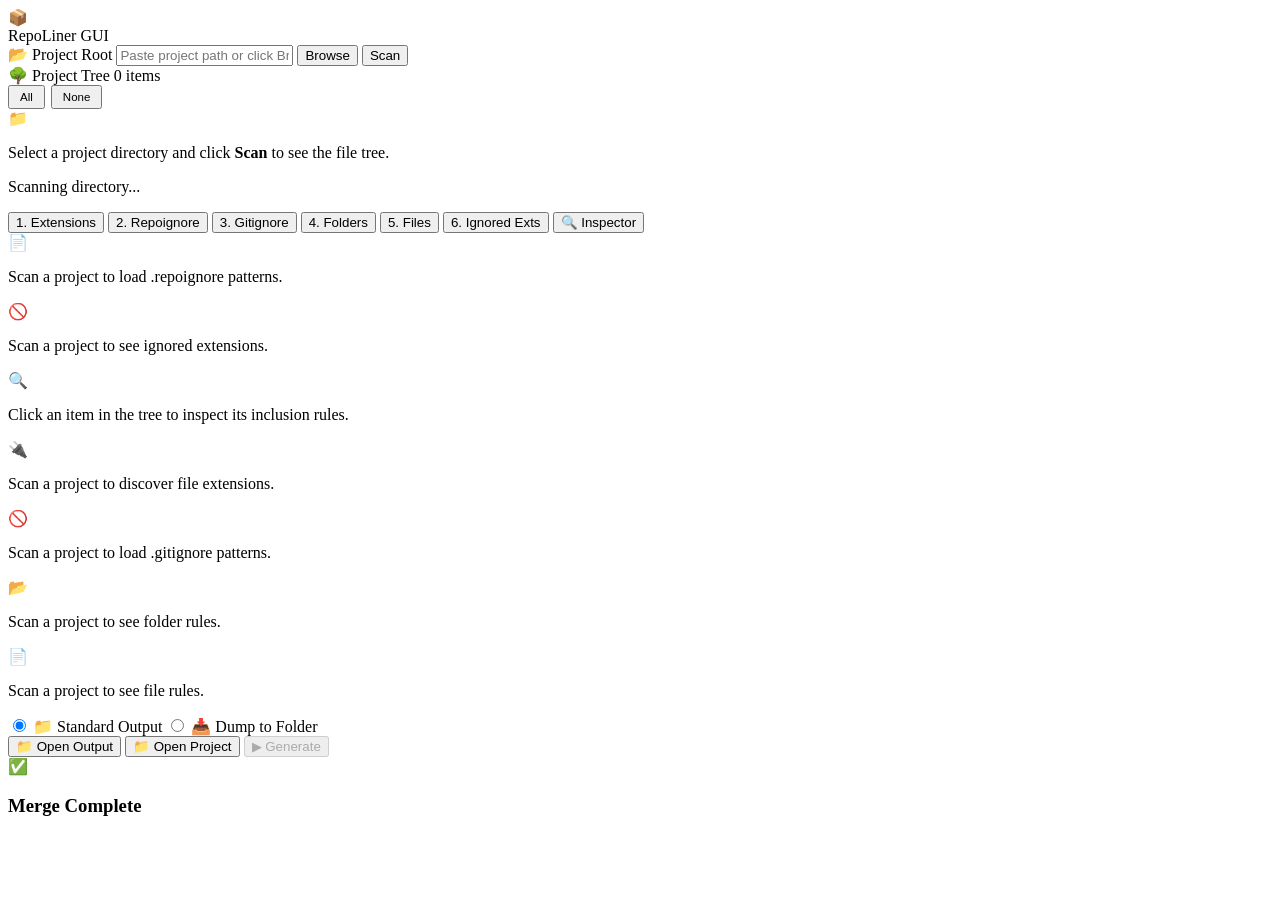
==== commit 65ce4aeb: "feat: implement web-based GUI with backend server for RepoLiner project management and file consolid" ====
--- a/scripts/gui.html
+++ b/scripts/gui.html
@@ -7,7 +7,9 @@
     <title>RepoLiner — Visual Code Consolidator</title>
     <link rel="preconnect" href="https://fonts.googleapis.com">
     <link rel="preconnect" href="https://fonts.gstatic.com" crossorigin>
-    <link href="https://fonts.googleapis.com/css2?family=Inter:wght@400;500;600;700&family=JetBrains+Mono:wght@400;500&display=swap" rel="stylesheet">
+    <link
+        href="https://fonts.googleapis.com/css2?family=Inter:wght@400;500;600;700&family=JetBrains+Mono:wght@400;500&display=swap"
+        rel="stylesheet">
     <link rel="stylesheet" href="/static/css/style.css">
 </head>
 
@@ -40,8 +42,10 @@
                         <span class="panel-badge" id="treeCount">0 items</span>
                     </div>
                     <div style="display:flex;gap:6px;">
-                        <button class="btn" style="padding:4px 10px;font-size:0.72rem;" onclick="treeCheckAll(true)">All</button>
-                        <button class="btn" style="padding:4px 10px;font-size:0.72rem;" onclick="treeCheckAll(false)">None</button>
+                        <button class="btn" style="padding:4px 10px;font-size:0.72rem;"
+                            onclick="treeCheckAll(true)">All</button>
+                        <button class="btn" style="padding:4px 10px;font-size:0.72rem;"
+                            onclick="treeCheckAll(false)">None</button>
                     </div>
                 </div>
                 <div class="panel-body" id="treeBody">
@@ -59,15 +63,33 @@
             <!-- ── Right Panel: Config Tabs ── -->
             <div class="panel" id="configPanel">
                 <div class="tabs">
-                    <button class="tab-btn active" onclick="switchTab('inspector', this)">Inspector</button>
-                    <button class="tab-btn" onclick="switchTab('extensions', this)">Extensions</button>
-                    <button class="tab-btn" onclick="switchTab('folders', this)">Folders</button>
-                    <button class="tab-btn" onclick="switchTab('files', this)">Files</button>
-                    <button class="tab-btn" onclick="switchTab('gitignore', this)">Gitignore</button>
+                    <button class="tab-btn active" onclick="switchTab('extensions', this)">1. Extensions</button>
+                    <button class="tab-btn" onclick="switchTab('repoignore', this)">2. Repoignore</button>
+                    <button class="tab-btn" onclick="switchTab('gitignore', this)">3. Gitignore</button>
+                    <button class="tab-btn" onclick="switchTab('folders', this)">4. Folders</button>
+                    <button class="tab-btn" onclick="switchTab('files', this)">5. Files</button>
+                    <button class="tab-btn" onclick="switchTab('ignore-exts', this)">6. Ignored Exts</button>
+                    <button class="tab-btn" onclick="switchTab('inspector', this)">🔍 Inspector</button>
                 </div>
                 <div class="panel-body" id="configBody">
+                    <!-- Repoignore Tab -->
+                    <div class="tab-content" id="tab-repoignore">
+                        <div class="empty-state">
+                            <div class="empty-state-icon">📄</div>
+                            <p>Scan a project to load .repoignore patterns.</p>
+                        </div>
+                    </div>
+
+                    <!-- Ignored Extensions Tab -->
+                    <div class="tab-content" id="tab-ignore-exts">
+                        <div class="empty-state">
+                            <div class="empty-state-icon">🚫</div>
+                            <p>Scan a project to see ignored extensions.</p>
+                        </div>
+                    </div>
+
                     <!-- Inspector Tab -->
-                    <div class="tab-content active" id="tab-inspector">
+                    <div class="tab-content" id="tab-inspector">
                         <div class="empty-state">
                             <div class="empty-state-icon">🔍</div>
                             <p>Click an item in the tree to inspect its inclusion rules.</p>
@@ -78,6 +100,13 @@
                         <div class="empty-state">
                             <div class="empty-state-icon">🔌</div>
                             <p>Scan a project to discover file extensions.</p>
+                        </div>
+                    </div>
+                    <!-- Gitignore Tab -->
+                    <div class="tab-content" id="tab-gitignore">
+                        <div class="empty-state">
+                            <div class="empty-state-icon">🚫</div>
+                            <p>Scan a project to load .gitignore patterns.</p>
                         </div>
                     </div>
                     <!-- Folders Tab -->
@@ -92,13 +121,6 @@
                         <div class="empty-state">
                             <div class="empty-state-icon">📄</div>
                             <p>Scan a project to see file rules.</p>
-                        </div>
-                    </div>
-                    <!-- Gitignore Tab -->
-                    <div class="tab-content" id="tab-gitignore">
-                        <div class="empty-state">
-                            <div class="empty-state-icon">🚫</div>
-                            <p>Scan a project to load .gitignore patterns.</p>
                         </div>
                     </div>
                 </div>
@@ -139,10 +161,19 @@
             </div>
             <div class="result-stats" id="resultStats"></div>
             <div class="token-bar" id="tokenBar"></div>
+
+            <!-- NEW: Final Summary Tree Container -->
+            <div class="result-tree-container" id="resultTreeContainer"
+                style="display: none; margin-top: 16px; border-top: 1px solid var(--border); padding-top: 16px;">
+                <h4 style="font-size: 0.85rem; margin-bottom: 8px; color: var(--text-secondary);">Final Included Tree
+                </h4>
+                <pre id="resultTree"
+                    style="background: rgba(0,0,0,0.2); padding: 10px; border-radius: 6px; font-family: var(--font-mono); font-size: 0.75rem; overflow-x: auto; max-height: 300px; overflow-y: auto; color: var(--text-primary); border: 1px solid var(--border);"></pre>
+            </div>
         </div>
     </div>
 
     <script src="/static/js/app.js"></script>
 </body>
 
-</html>
+</html>
